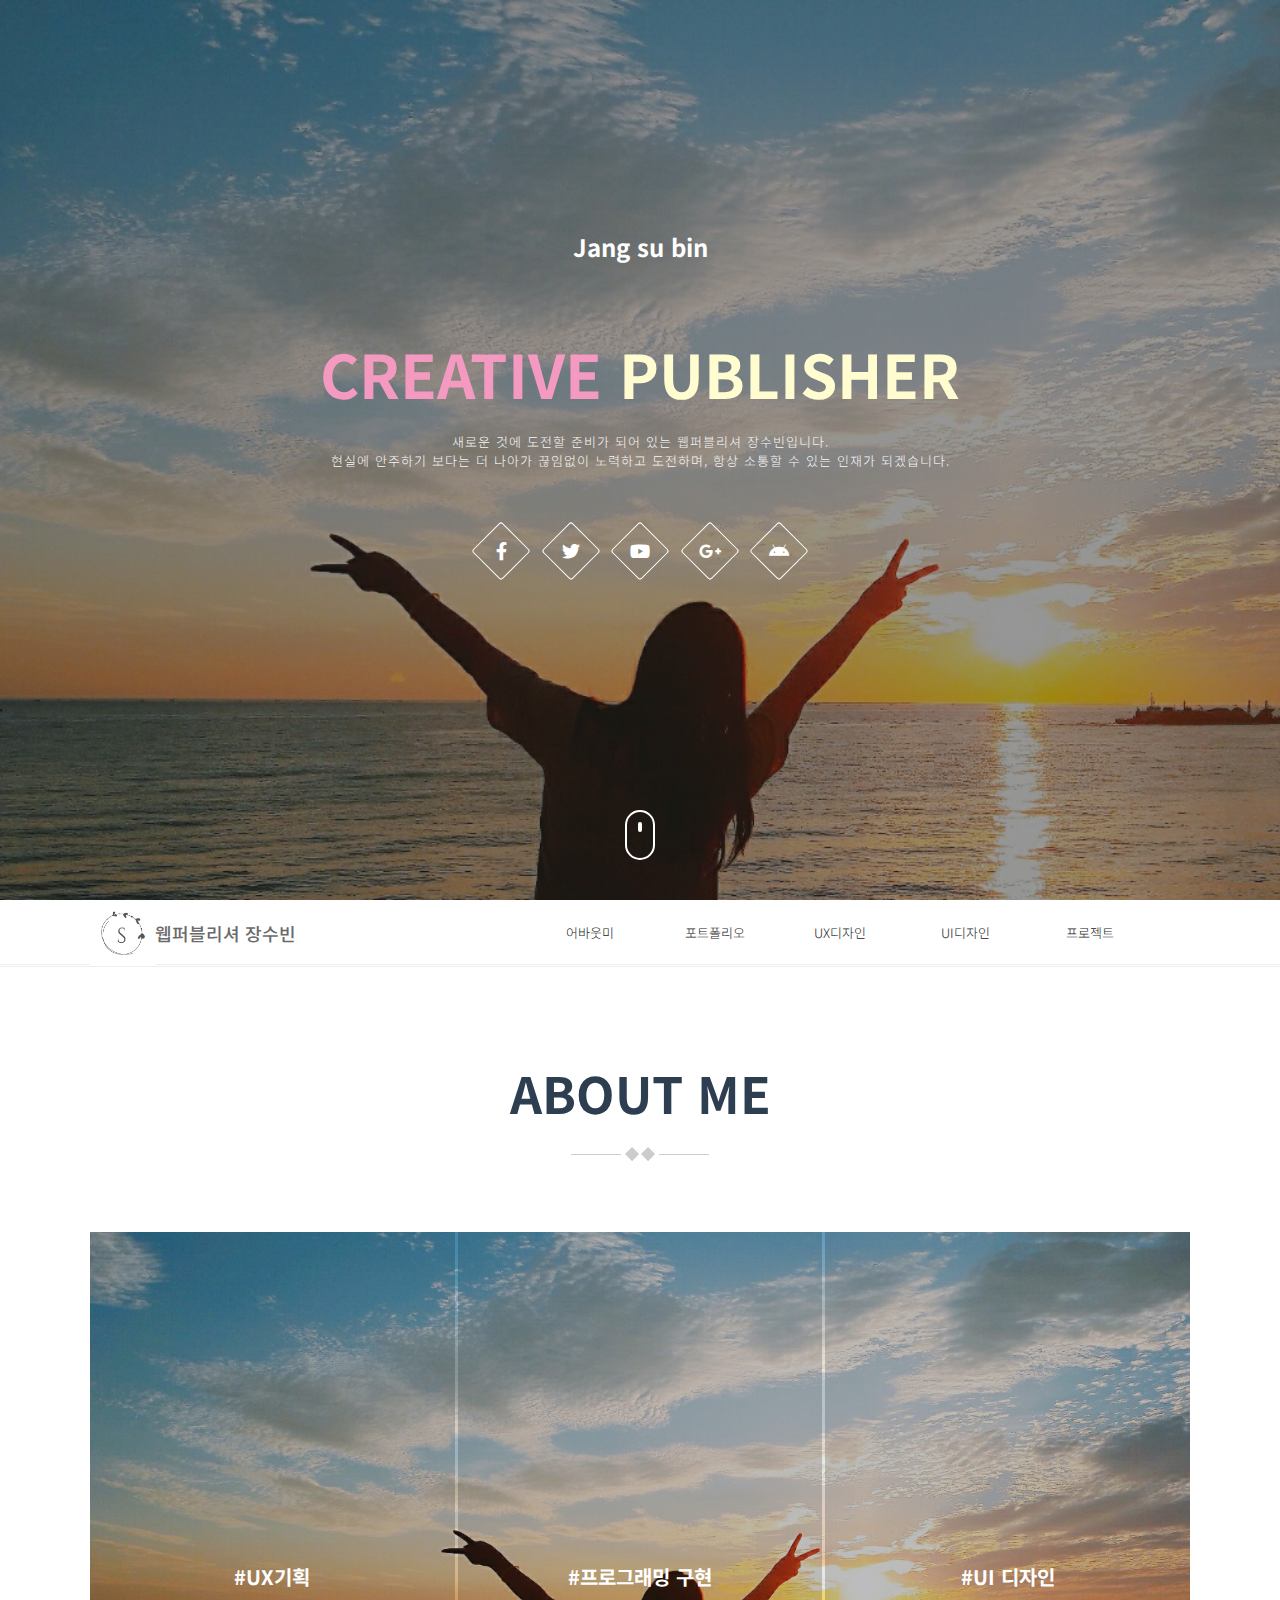
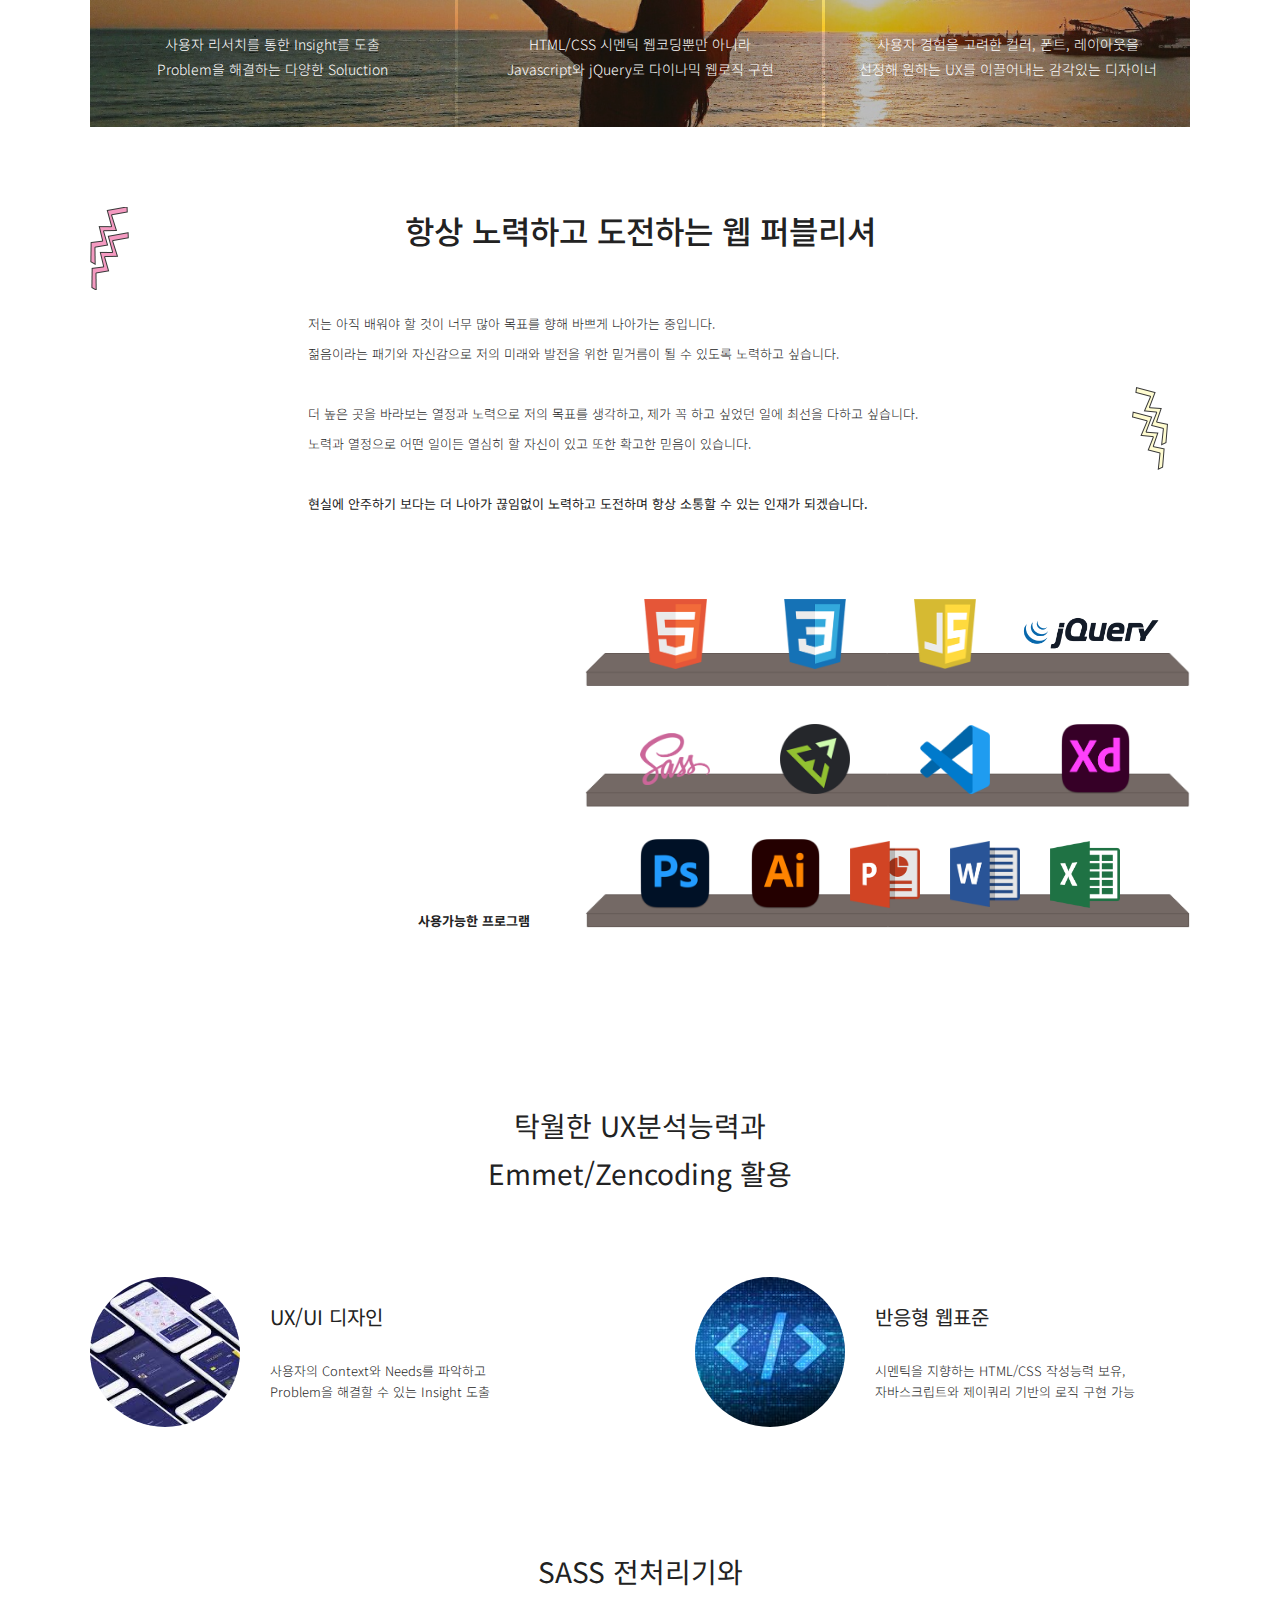
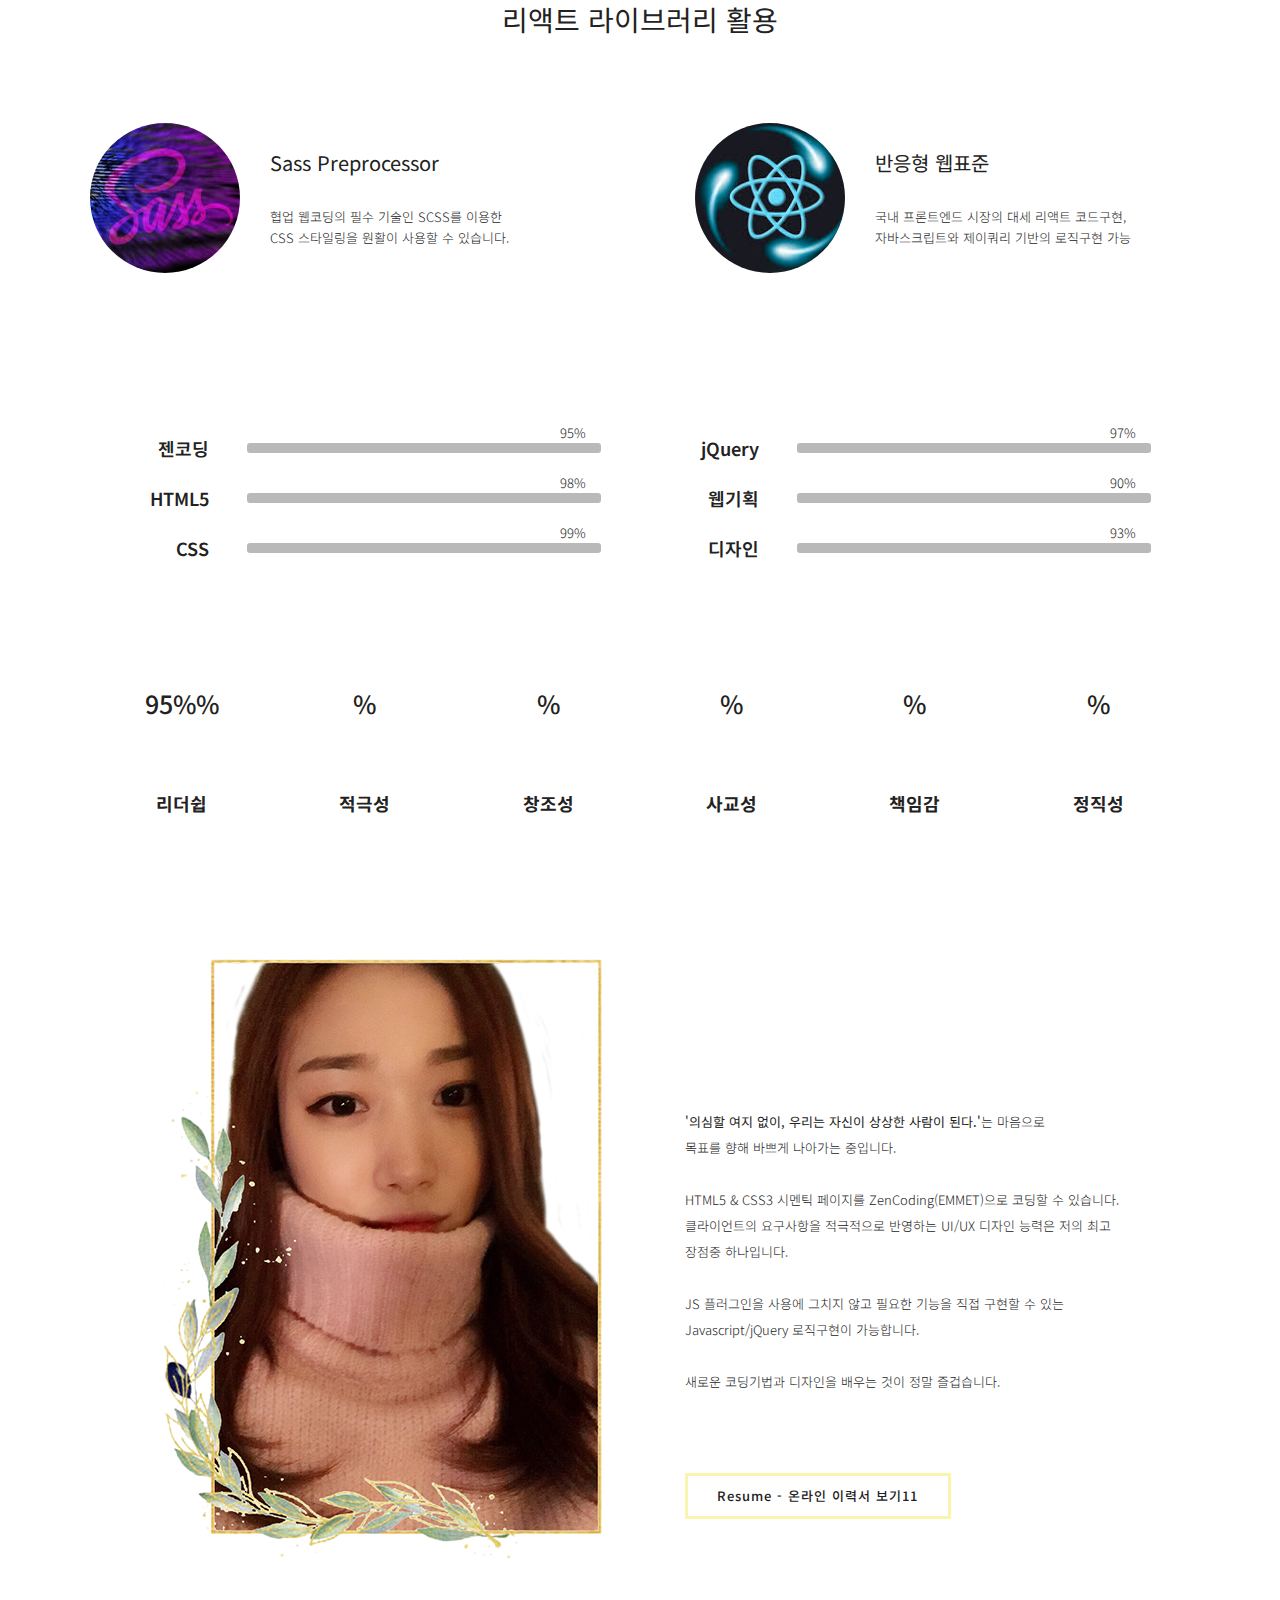
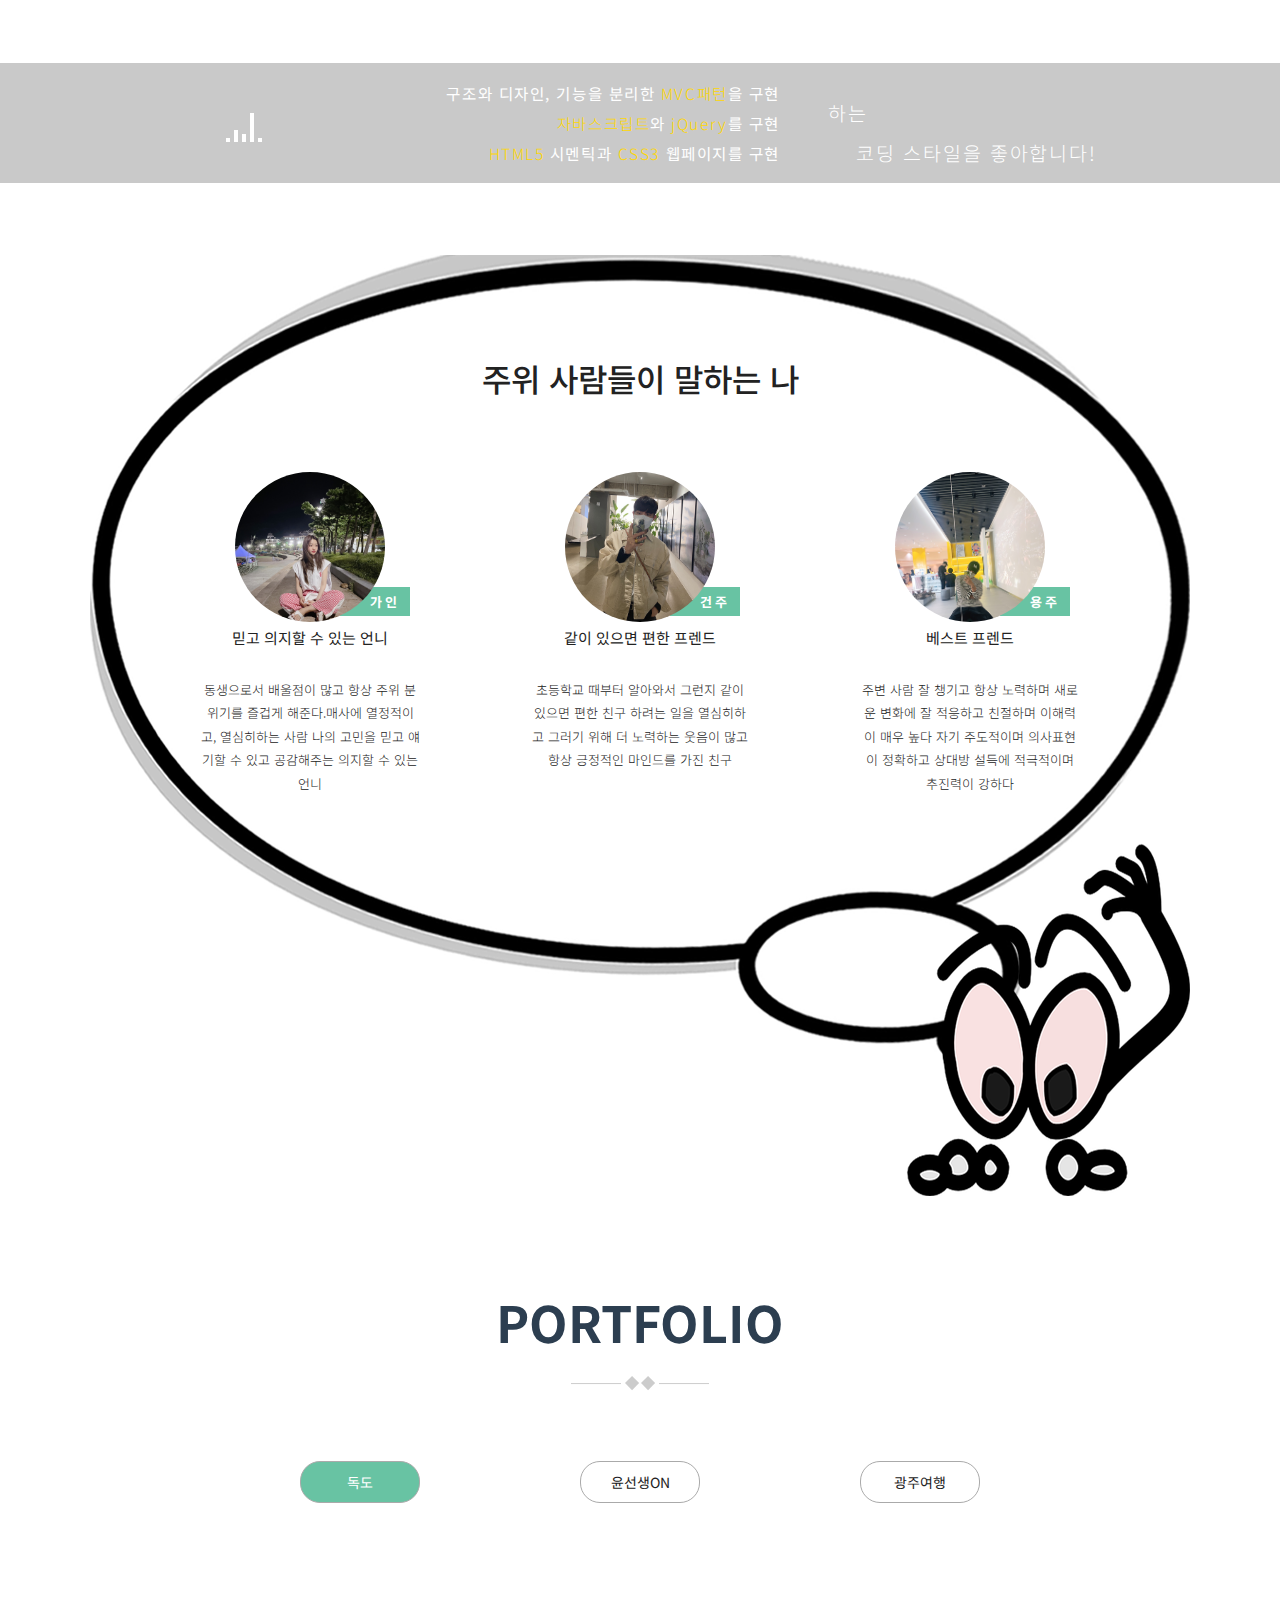
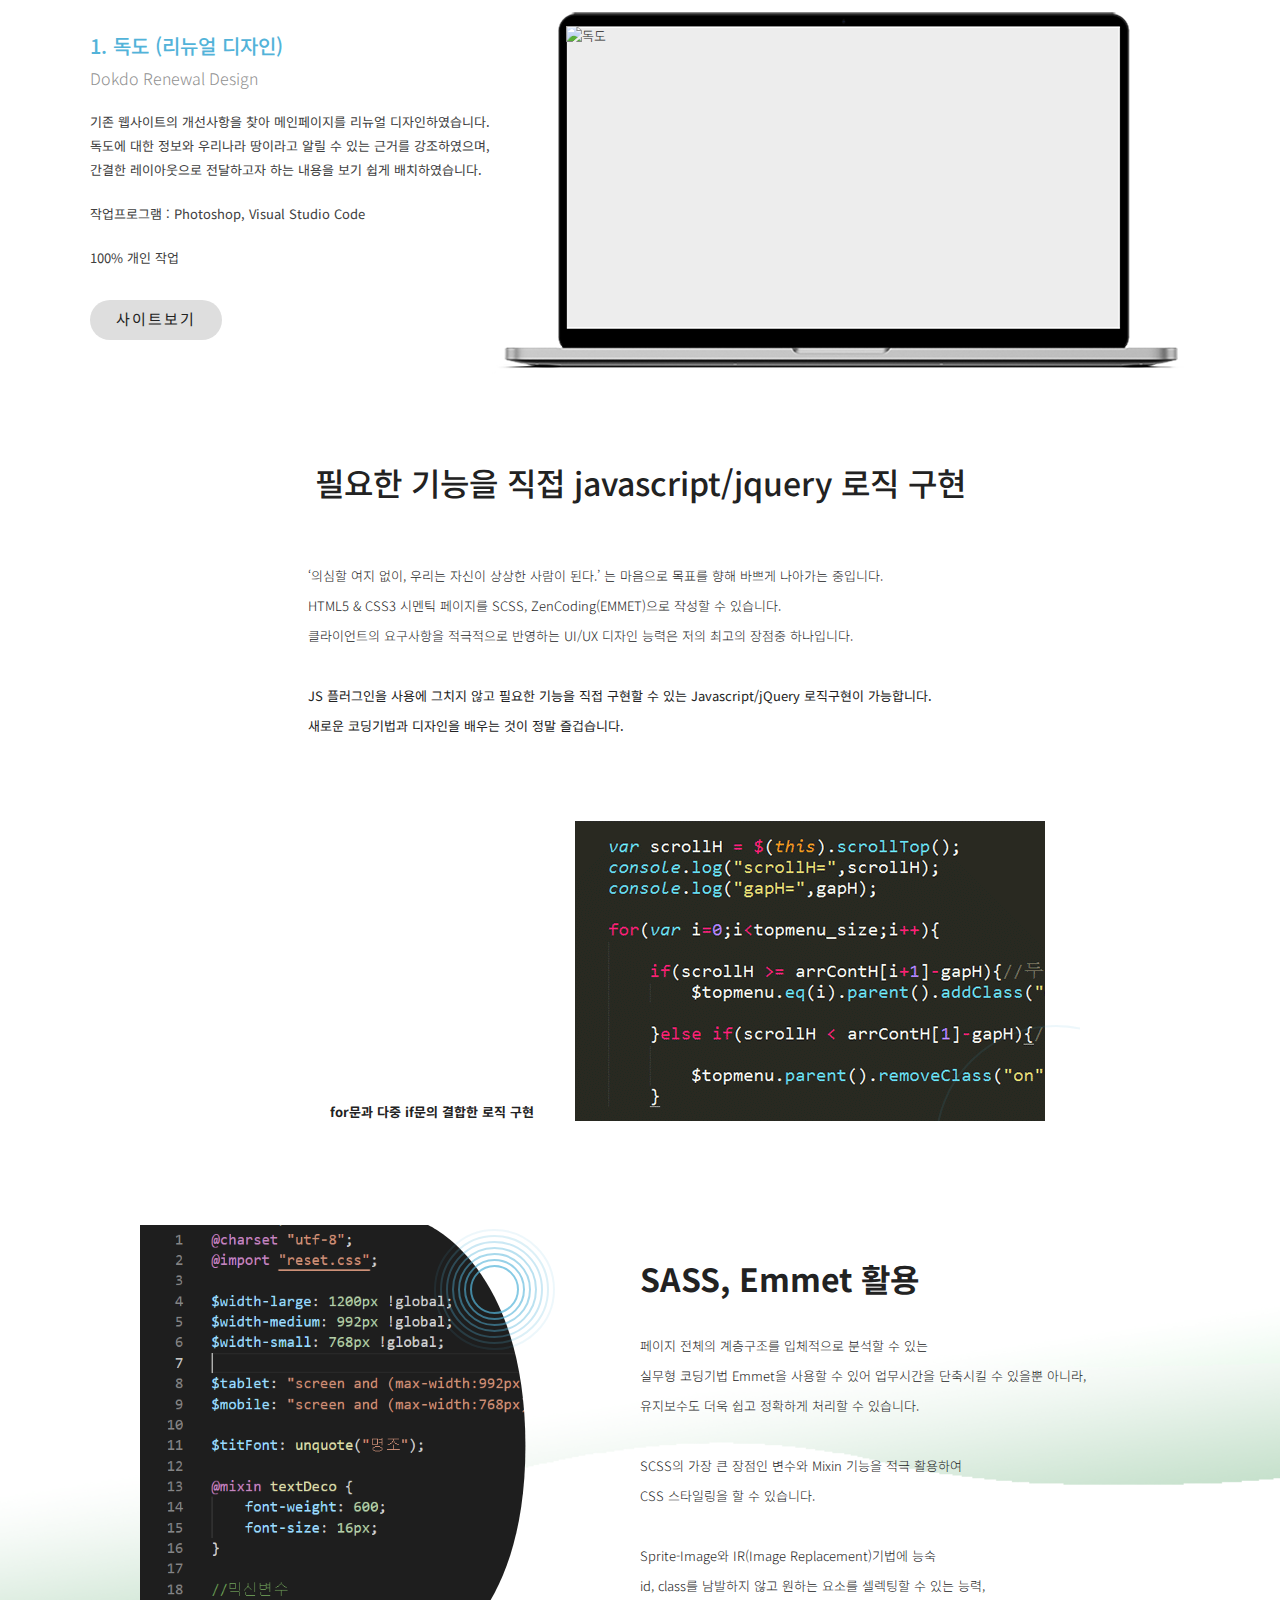
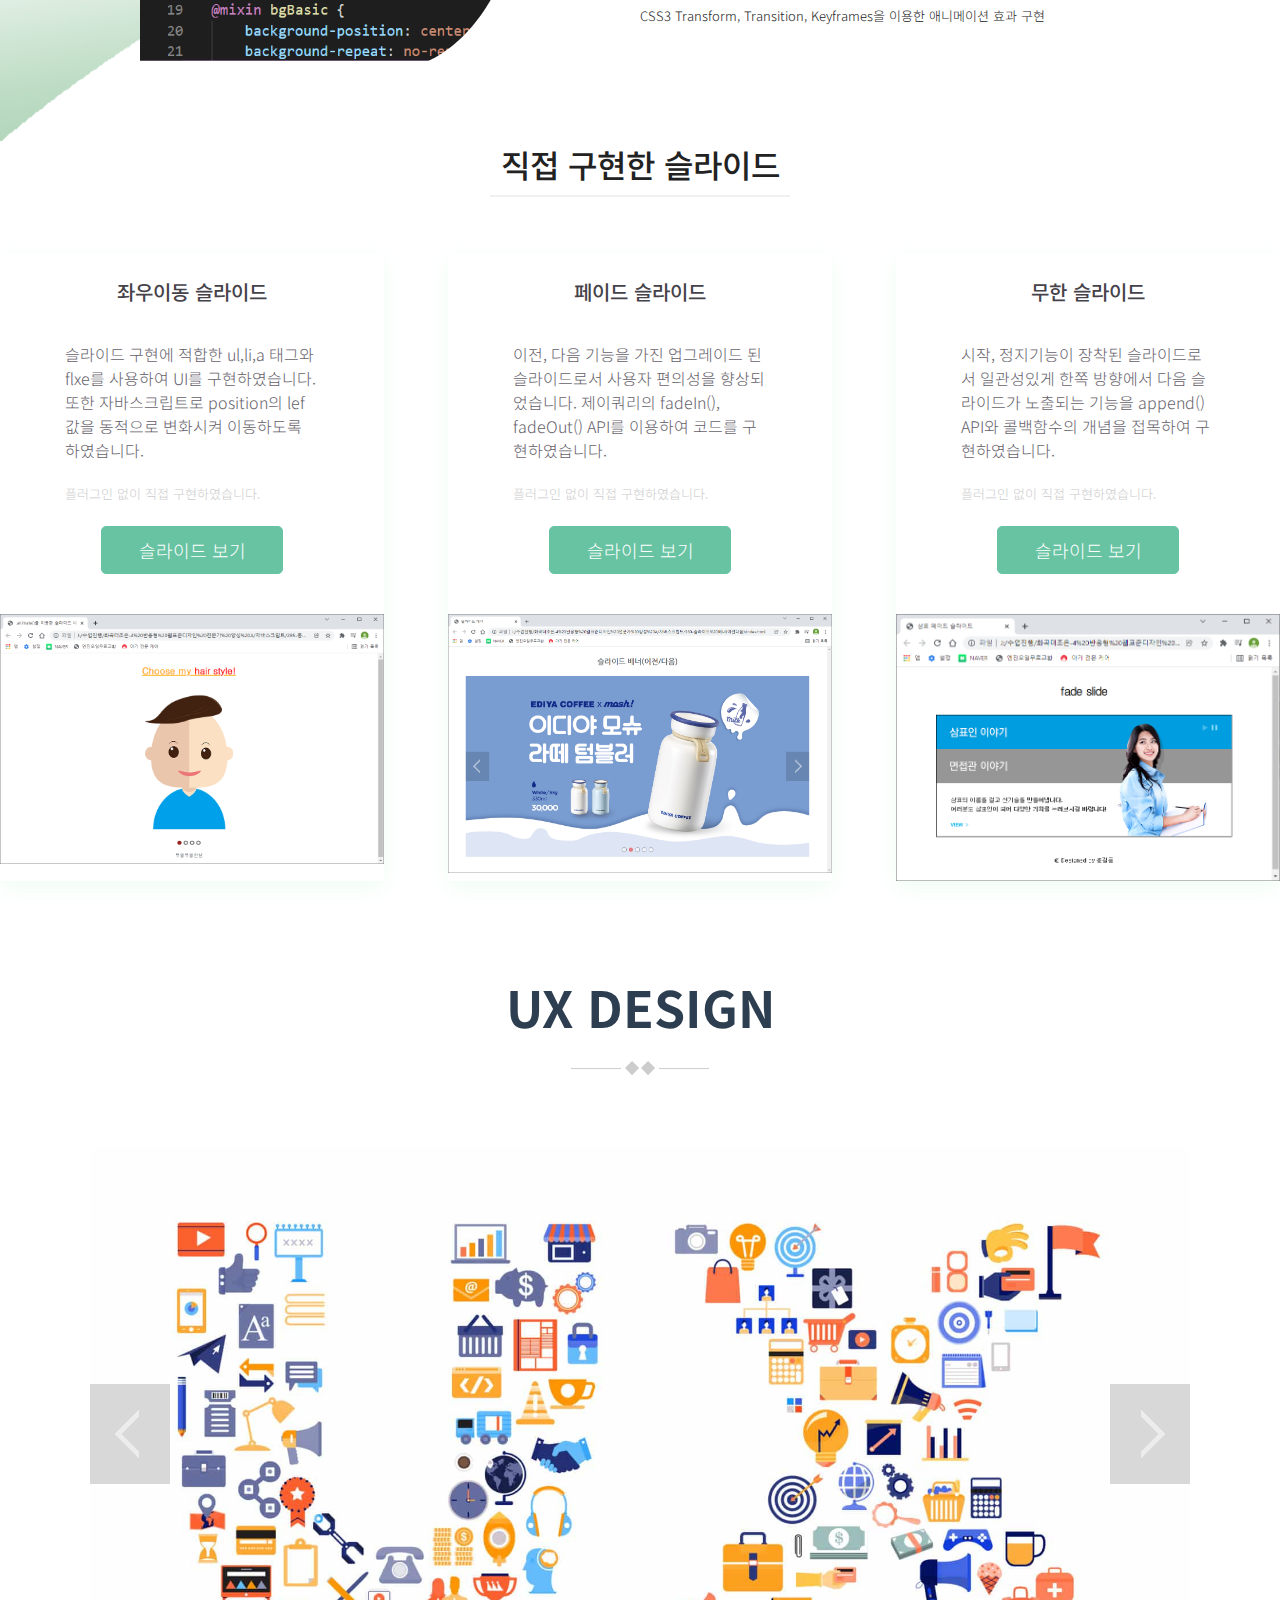
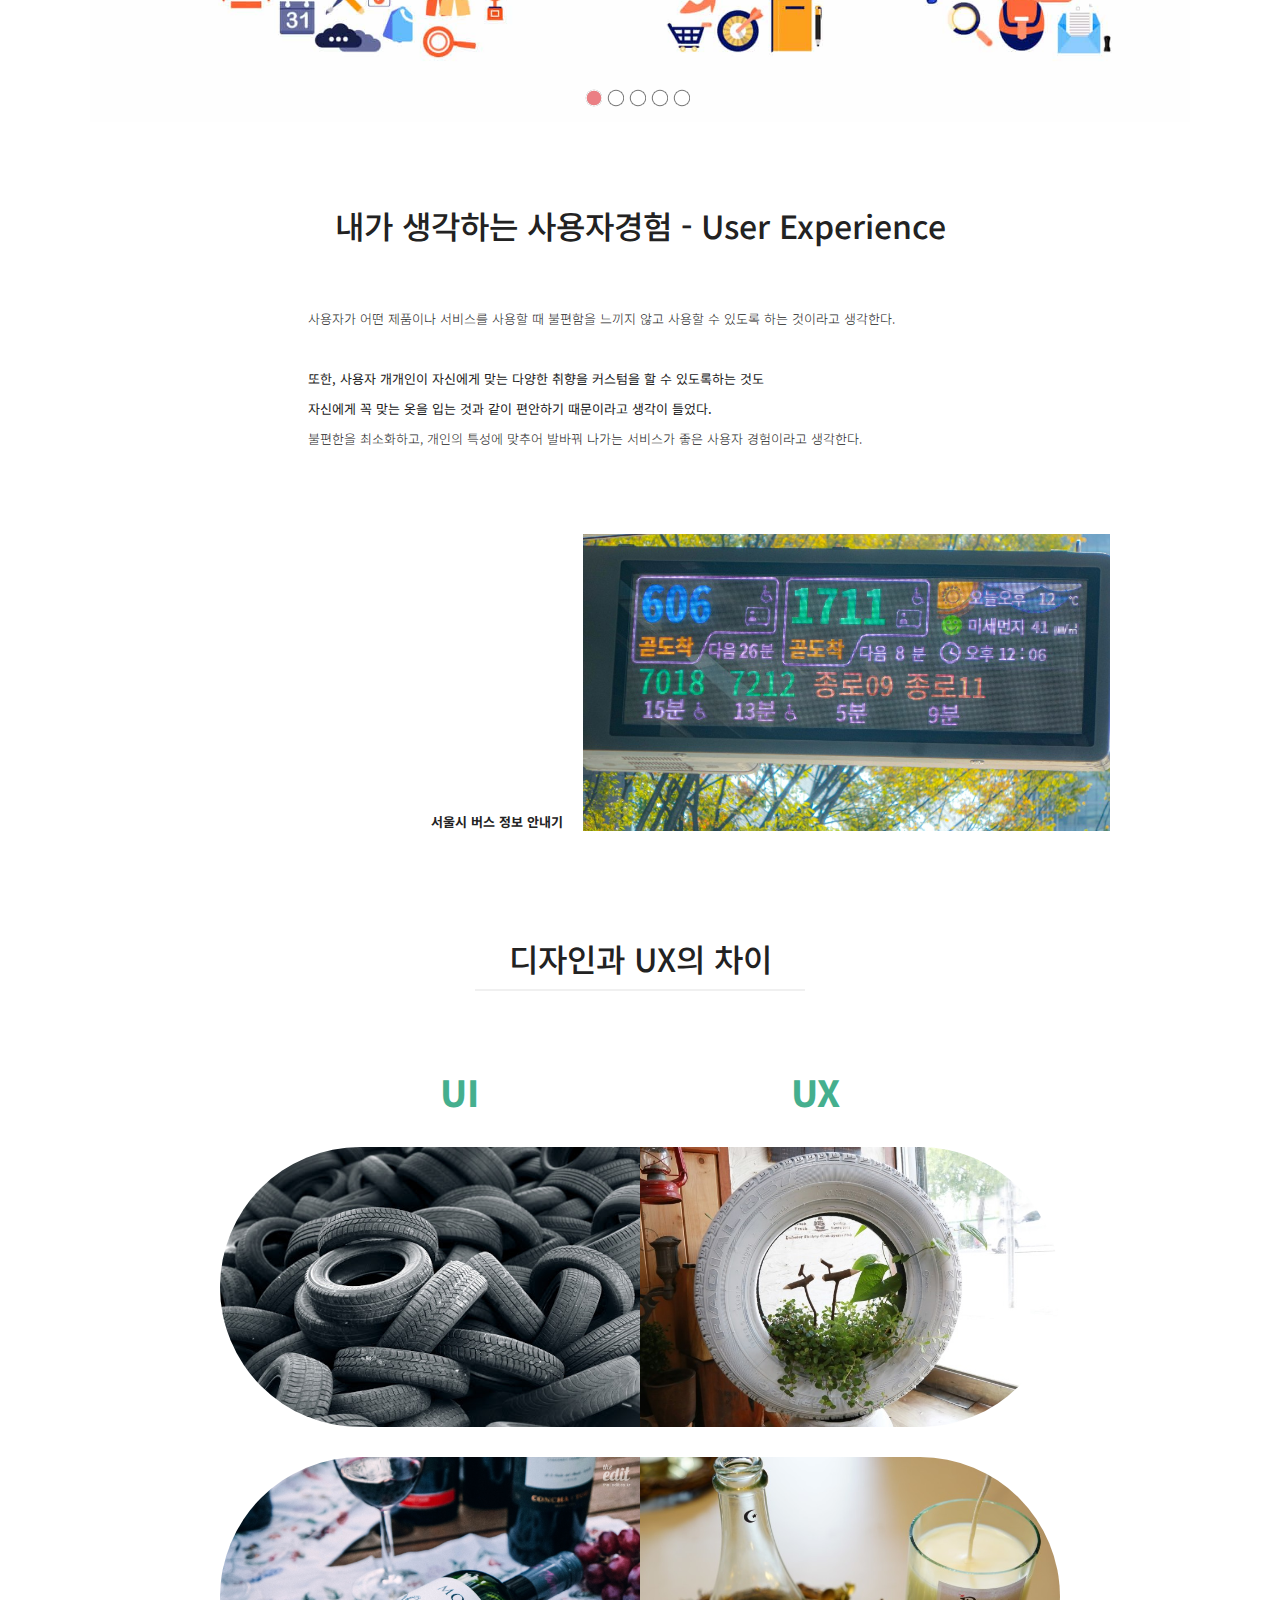
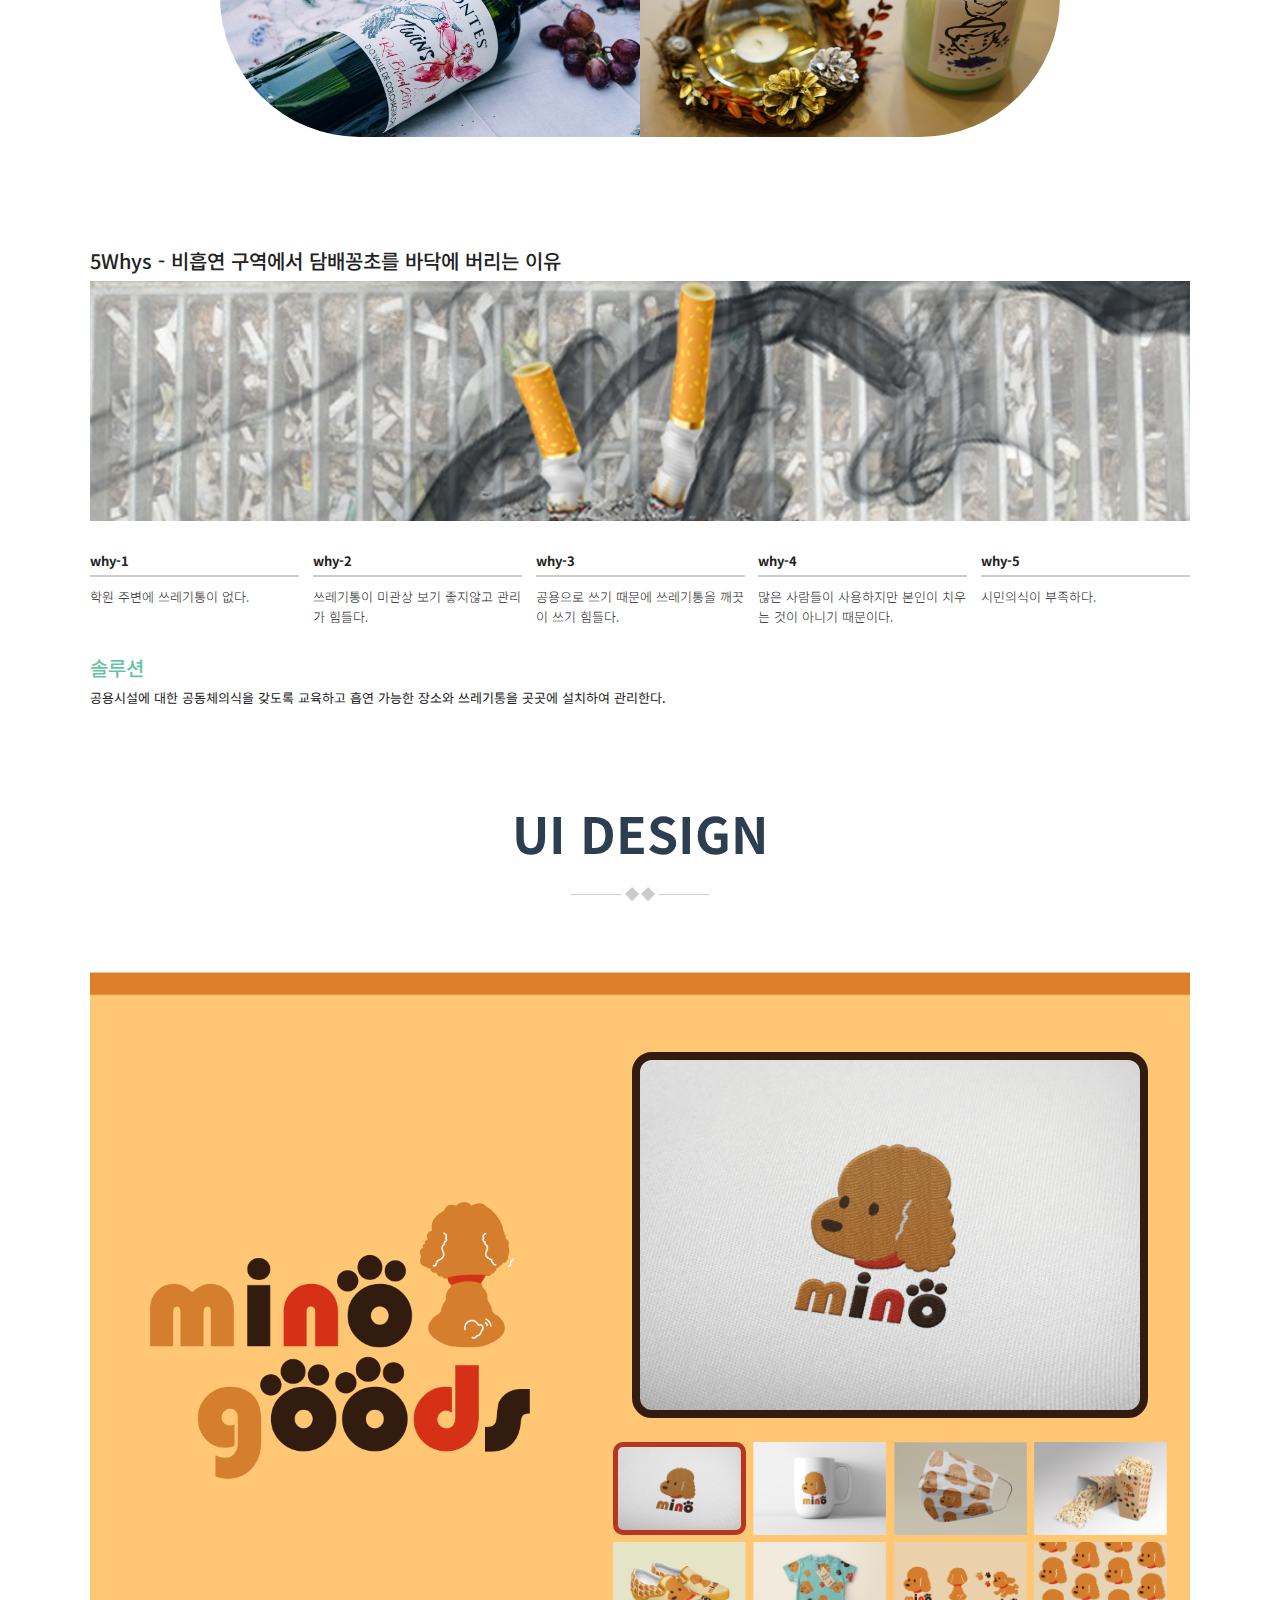
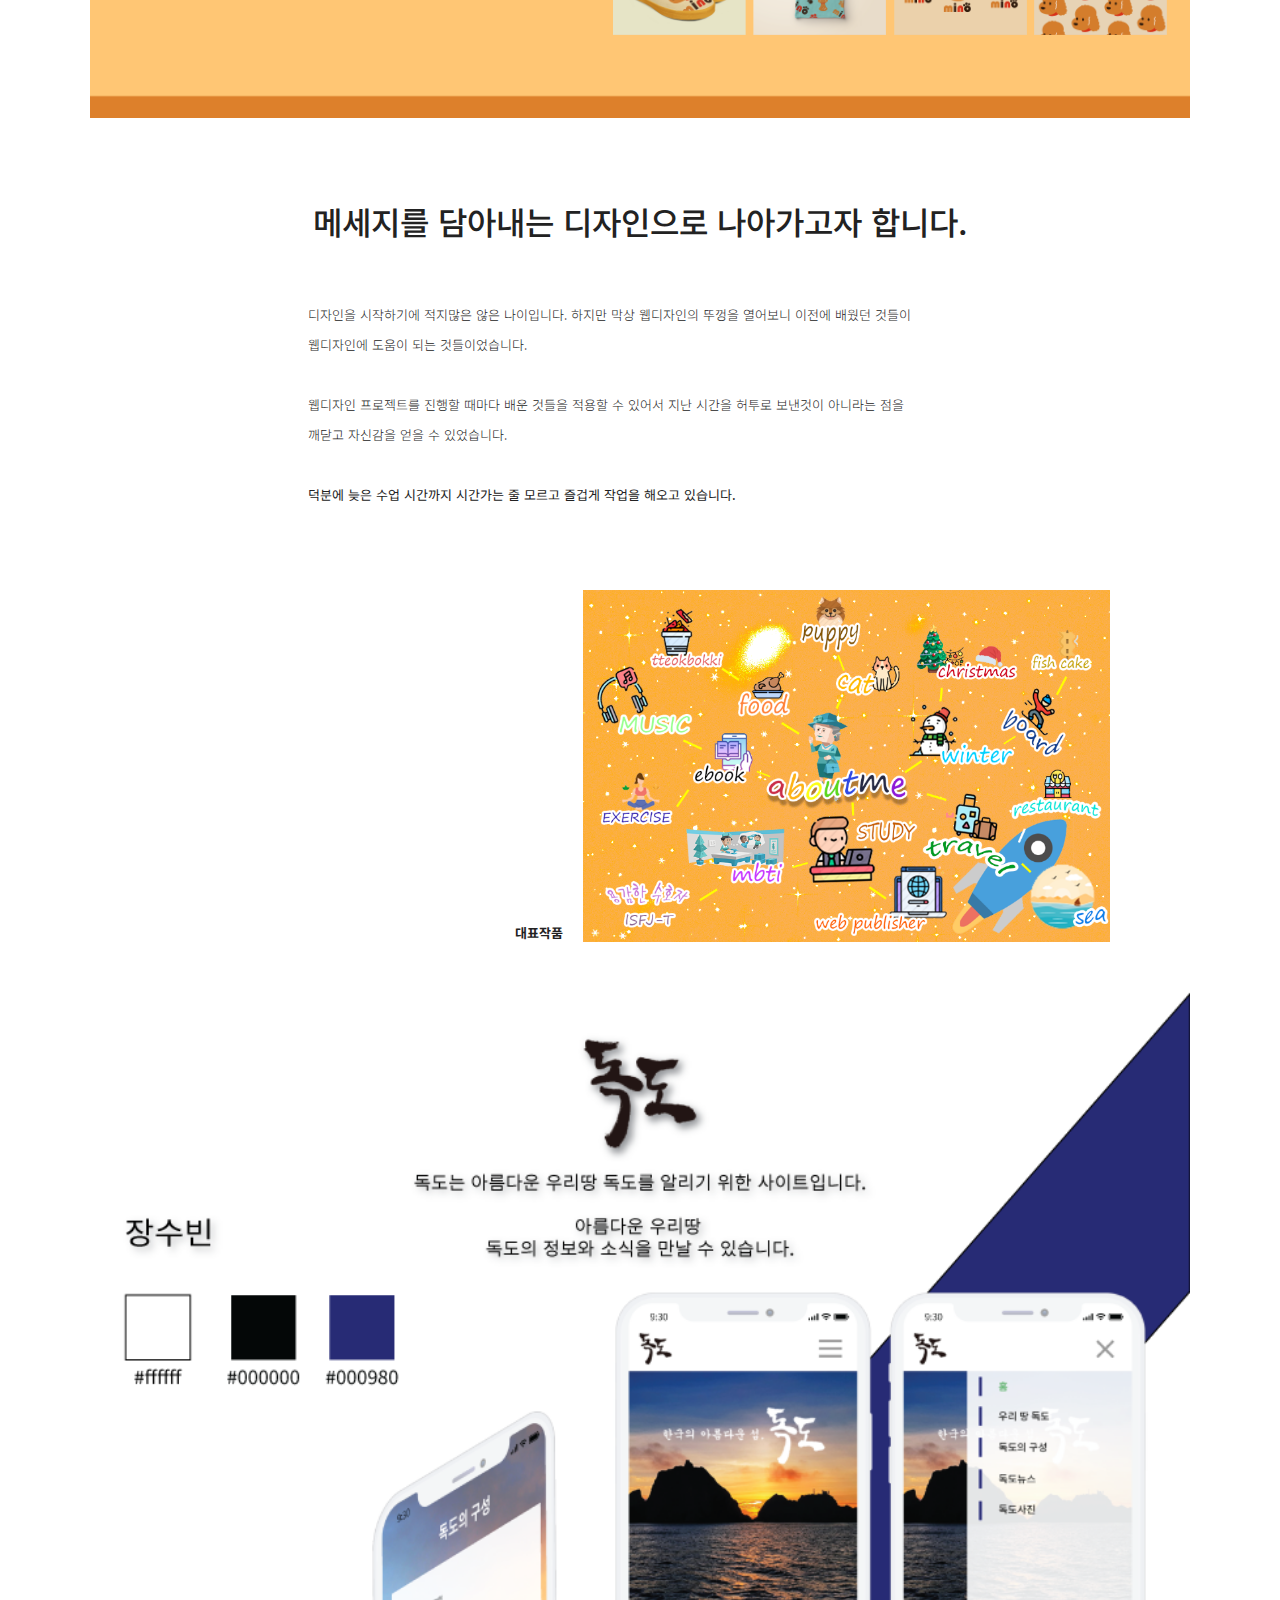
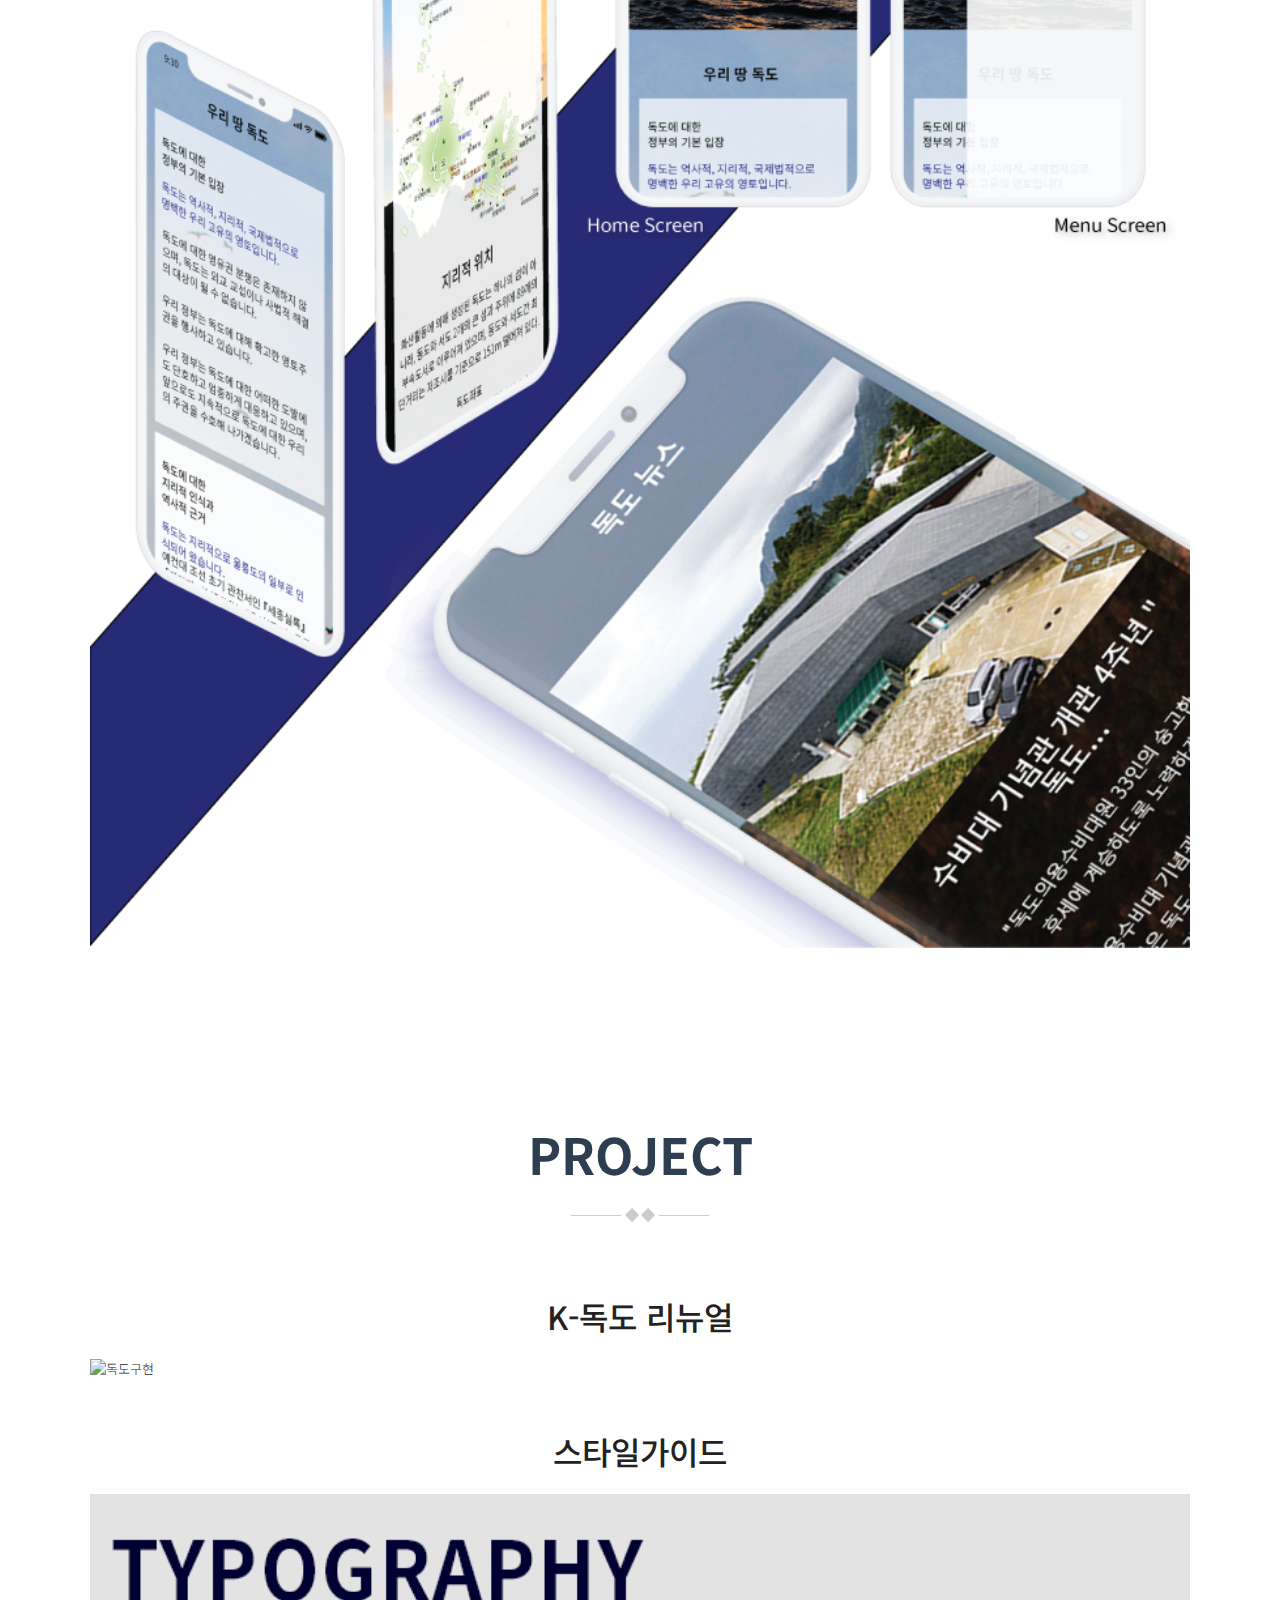
==== index.html @ 43542e3f "업로드준비" ====
<!DOCTYPE html>
<html lang="ko">

<head>
    <meta charset="UTF-8">
    <meta name="viewport" content="width=device-width, initial-scale=1.0">
    <title>장수빈 포트폴리오</title>

    <meta name="Subject" content="포트폴리오">
    <meta name="Title" content="장수빈 포트폴리오">
    <meta name="Keywords" content="퍼블리셔,웹디자이너,웹표준,웹프로그래밍,포트폴리오">
    <meta name="Description" content="새로운 경험을 통해서 또 하나의 의미를 찾아내는 웹퍼블리셔">
    <meta name="Author" content="장수빈">
    <meta name="Publisher" content="Jang su bin">
    <meta name="Classification" content="포트폴리오">

    <!--카테고리 분류-->
    <meta name="Location" content="Seoul Korea">
    <meta name="Author-Date" content="2021.11.8">
    <meta name="Copyright" content="장수빈">

    <link rel="shortcut icon" href="./images/favicon/favicon.ico" type="image/x-icon">
    <link rel="stylesheet" href="./css/reset.css">
    <link rel="stylesheet" href="https://use.fontawesome.com/releases/v5.3.1/css/all.css">
    <link rel="stylesheet" href="./css/style.css">

    <script src="./js/jquery.min.js"></script>
    <script src="./js/jquery.easing.min.js"></script>
    <script src="./js/jquery.inview.min.js"></script>
    <script src="./js/jquery.easypiechart.js"></script>
    <script src="./js/function.js"></script>
</head>

<body>
    <div id="wrap">

        <div class="loading">
            <p>로딩중</p>
        </div>

        <h1>Jang su bin</h1>

        <section id="visual">
            <div class="intro">
                <h2>Creative <span>Publisher</span></h2>
                <p>
                    새로운 것에 도전할 준비가 되어 있는 웹퍼블리셔 장수빈입니다. <br>
                    현실에 안주하기 보다는 더 나아가 끊임없이 노력하고 도전하며, 항상 소통할 수 있는 인재가 되겠습니다.
                </p>

                <div class="myico">
                    <span><i class="fab fa-facebook-f"></i></span>
                    <span><i class="fab fa-twitter"></i></span>
                    <span><i class="fab fa-youtube"></i></span>
                    <span><i class="fab fa-google-plus-g"></i></span>
                    <span><i class="fab fa-android"></i></span>
                </div>


            </div>

            <div class="mouse">
                <p class="wheel">스크롤바를 내리면 작품을 감상할 수 있습니다.</p>
            </div>
        </section>

        <hr />

        <header>
            <div class="container">
                <h2 class="logo"><a href="#">웹퍼블리셔 장수빈</a></h2>
                <nav>
                    <ul class="gnb">
                        <li><a href="#">어바웃미</a></li>
                        <li><a href="#">포트폴리오</a></li>
                        <li><a href="#">UX디자인</a></li>
                        <li><a href="#">UI디자인</a></li>
                        <li><a href="#">프로젝트</a></li>
                    </ul>
                </nav>
            </div>
        </header>

        <hr />

        <section id="aboutme">
            <h2>ABOUT ME</h2>

            <article class="visual">
                <ol>
                    <li>
                        <h3>#UX기획</h3>
                        <p>
                            사용자 리서치를 통한 Insight를 도출 <br />
                            Problem을 해결하는 다양한 Soluction
                        </p>
                    </li>

                    <li>
                        <h3>#프로그래밍 구현</h3>
                        <p>
                            HTML/CSS 시멘틱 웹코딩뿐만 아니라 <br />
                            Javascript와 jQuery로 다이나믹 웹로직 구현
                        </p>
                    </li>

                    <li>
                        <h3>#UI 디자인</h3>
                        <p>
                            사용자 경험을 고려한 컬러, 폰트, 레이아웃을 <br />
                            선정해 원하는 UX를 이끌어내는 감각있는 디자이너
                        </p>
                    </li>
                </ol>

            </article>

            <hr />

            <article class="intro">
                <h3>
                    <span>항상 노력하고 도전하는 웹 퍼블리셔</span>
                </h3>

                <p>
                    <span>
                        저는 아직 배워야 할 것이 너무 많아 목표를 향해 바쁘게 나아가는 중입니다. <br>
                        젊음이라는 패기와 자신감으로 저의 미래와 발전을 위한 밑거름이 될 수 있도록 노력하고 싶습니다. <br />
                    </span>

                    <span>
                        더 높은 곳을 바라보는 열정과 노력으로 저의 목표를 생각하고, 제가 꼭 하고 싶었던 일에 최선을 다하고 싶습니다. <br>
                        노력과 열정으로 어떤 일이든 열심히 할 자신이 있고 또한 확고한 믿음이 있습니다. <br />
                    </span>

                    <strong>현실에 안주하기 보다는 더 나아가 끊임없이 노력하고 도전하며 항상 소통할 수 있는 인재가 되겠습니다.</strong>

                </p>

                <hr />

                <div class="program">
                    <h4>사용가능한 프로그램</h4>
                    <ol>
                        <li>HTML5</li>
                        <li>CSS3</li>
                        <li>Javascript</li>
                        <li>SASS</li>
                        <li>Emmet</li>
                        <li>jQuery</li>
                        <li>포토샵</li>
                        <li>일러스트</li>
                        <li>AdobeXD</li>
                        <li>VSCode</li>
                        <li>파워포인트</li>
                        <li>MS-WORD</li>
                        <li>HWP-한글</li>
                    </ol>
                </div>

                <hr />


                <hr />

                <div class="ability ability-1">
                    <h4>탁월한 UX분석능력과 <span>Emmet/Zencoding 활용</span></h4>

                    <ol>
                        <li>
                            <h5>UX/UI 디자인 </h5>
                            <p>
                                사용자의 Context와 Needs를 파악하고 <br />
                                Problem을 해결할 수 있는 Insight 도출
                            </p>
                        </li>

                        <li>
                            <h5>반응형 웹표준</h5>
                            <p>
                                시멘틱을 지향하는 HTML/CSS 작성능력 보유, <br />
                                자바스크립트와 제이쿼리 기반의 로직 구현 가능
                            </p>
                        </li>
                    </ol>
                </div>

                <hr />

                <div class="ability ability-2">
                    <h4>SASS 전처리기와 <span>리액트 라이브러리 활용</span></h4>

                    <ol>
                        <li>
                            <h5>Sass Preprocessor</h5>
                            <p>
                                협업 웹코딩의 필수 기술인 SCSS를 이용한 <br />
                                CSS 스타일링을 원활이 사용할 수 있습니다.
                            </p>
                        </li>

                        <li>
                            <h5>반응형 웹표준</h5>
                            <p>
                                국내 프론트엔드 시장의 대세 리액트 코드구현, <br />
                                자바스크립트와 제이쿼리 기반의 로직구현 가능
                            </p>
                        </li>
                    </ol>
                </div>
            </article>

            <!-- <hr /> -->

            <article class="skill">
                <h3 class="sr-only">나의 특별한 능력</h3>
                <div class="skill-stick">
                    <div class="skill-stick-container">
                        <div class="item">
                            <h4>젠코딩</h4>

                            <!-- 사용자 정의 속성은 "data-속성명"으로 정의한다. -->

                            <div class="progress" data-bar="95">
                                <p class="bar"><span>95%</span></p>
                            </div>
                        </div>

                        <div class="item">
                            <h4>HTML5</h4>
                            <div class="progress" data-bar="98">
                                <p class="bar"><span>98%</span></p>
                            </div>
                        </div>

                        <div class="item">
                            <h4>CSS</h4>
                            <div class="progress" data-bar="99">
                                <p class="bar"><span>99%</span></p>
                            </div>
                        </div>
                    </div>
                    <!--//end of .container-->
                    <div class="skill-stick-container">
                        <div class="item">
                            <h4>jQuery</h4>
                            <div class="progress" data-bar="97">
                                <p class="bar"><span>97%</span></p>
                            </div>
                        </div>

                        <div class="item">
                            <h4>웹기획</h4>
                            <div class="progress" data-bar="90">
                                <p class="bar"><span>90%</span></p>
                            </div>
                        </div>

                        <div class="item">
                            <h4>디자인</h4>
                            <div class="progress" data-bar="93">
                                <p class="bar"><span>93%</span></p>
                            </div>
                        </div>
                    </div>
                </div>
                <!--//end of .skill-stick-->

                <div class="skill-piechart">
                    <div class="item">
                        <div class="chart" data-percent="95">
                            <span class="percent">95%</span>
                            <h4 class="tit">리더쉽</h4>
                        </div>
                    </div>

                    <div class="item">
                        <div class="chart" data-percent="92">
                            <span class="percent"></span>
                            <h4 class="tit">적극성</h4>
                        </div>
                    </div>
                    <div class="item">
                        <div class="chart" data-percent="90">
                            <span class="percent"></span>
                            <h4 class="tit">창조성</h4>
                        </div>
                    </div>
                    <div class="item">
                        <div class="chart" data-percent="93">
                            <span class="percent"></span>
                            <h4 class="tit">사교성</h4>
                        </div>
                    </div>
                    <div class="item">
                        <div class="chart" data-percent="99">
                            <span class="percent"></span>
                            <h4 class="tit">책임감</h4>
                        </div>
                    </div>
                    <div class="item">
                        <div class="chart" data-percent="100">
                            <span class="percent"></span>
                            <h4 class="tit">정직성</h4>
                        </div>
                    </div>
                </div>
            </article>

            <!-- <hr /> -->

            <article class="resume">
                <h3 class="sr-only">온라인 이력서</h3>
                <div>
                    <span class="frame">
                        <img src="./images/aboutme/aboutmeVisual02.png" alt="#">
                    </span>

                    <div class="iam">
                        <p>
                            <strong>'의심할 여지 없이, 우리는 자신이 상상한 사람이 된다.'</strong>는 마음으로
                            <span>목표를 향해 바쁘게 나아가는 중입니다.</span><br />


                            HTML5 & CSS3 시멘틱 페이지를 ZenCoding(EMMET)으로 코딩할 수 있습니다. <br />
                            클라이언트의 요구사항을 적극적으로 반영하는 UI/UX 디자인 능력은 저의 최고
                            <span>장점중 하나입니다.</span> <br />

                            JS 플러그인을 사용에 그치지 않고 필요한 기능을 직접 구현할 수 있는 <span>Javascript/jQuery 로직구현이 가능합니다.</span><br />
                            새로운 코딩기법과 디자인을 배우는 것이 정말 즐겁습니다.
                        </p>

                        <a href="#" class="resume-view">Resume - 온라인 이력서 보기11</a>

                        <div class="shadow">
                            <span class="lightbox">
                                <img src="./images/aboutme/resume.png" alt="#">
                            </span>
                            <button class="clse">닫기</button>
                        </div>

                    </div>
                </div>
            </article>

            <hr />

            <article class="workstyle">
                <div class="container">
                    <h3 class="sr-only">WORK STYLE</h3>
                    <ol>
                        <li>구조와 디자인, 기능을 분리한 <span>MVC패턴</span>을 구현</li>
                        <li><span>자바스크립트</span>와 <span>jQuery</span>를 구현</li>
                        <li><span>HTML5</span> 시멘틱과 <span>CSS3</span> 웹페이지를 구현</li>
                    </ol>
                </div>
            </article>

            <hr />

            <article class="talk">
                <h3>주위 사람들이 말하는 나</h3>
                <ul>
                    <li>
                        <h4>가인</h4>
                        <strong>믿고 의지할 수 있는 언니</strong>
                        <p>
                            동생으로서 배울점이 많고 항상 주위 분위기를 즐겁게 해준다.매사에 열정적이고, 열심히하는 사람
                            나의 고민을 믿고 얘기할 수 있고 공감해주는 의지할 수 있는 언니
                        </p>
                    </li>
                    <li>
                        <h4>건주</h4>
                        <strong>같이 있으면 편한 프렌드</strong>
                        <p>
                            초등학교 때부터 알아와서 그런지 같이 있으면 편한 친구
                            하려는 일을 열심히하고 그러기 위해 더 노력하는 웃음이 많고 항상 긍정적인 마인드를 가진 친구
                        </p>
                    </li>
                    <li>
                        <h4>용주</h4>
                        <strong>베스트 프렌드</strong>
                        <p>
                            주변 사람 잘 챙기고 항상 노력하며 새로운 변화에 잘 적응하고 친절하며 이해력이 매우 높다
                            자기 주도적이며 의사표현이 정확하고 상대방 설득에 적극적이며 추진력이 강하다
                        </p>
                    </li>
                </ul>
            </article>

        </section>

        <hr />

        <section id="portfolio">
            <h2>PORTFOLIO</h2>

            <article class="slides">
                <ul class="slides-pagination">
                    <li class="on"><a href="#">독도</a></li>
                    <li><a href="#">윤선생ON</a></li>
                    <!-- <li><a href="#">남양아이</a></li> -->
                    <li><a href="#">광주여행</a></li>
                </ul>
                <div class="slides-container">
                    <figure>
                        <figcaption>
                            <h3>1. 독도 (리뉴얼 디자인)</h3>
                            <p class="tip">Dokdo Renewal Design</p>
                            <p class="desc">
                                기존 웹사이트의 개선사항을 찾아 메인페이지를 리뉴얼 디자인하였습니다. <br />
                                독도에 대한 정보와 우리나라 땅이라고 알릴 수 있는 근거를 강조하였으며, <br />
                                간결한 레이아웃으로 전달하고자 하는 내용을 보기 쉽게 배치하였습니다. <br />
                            </p>
                            <p class="tools">작업프로그램 : Photoshop, Visual Studio Code</p>
                            <p class="etc">100% 개인 작업</p>
                            <p class="btn">
                                <!--<a href="#" class="proc">작업과정</a>-->
                                <a href="./dokdo/dokdo.html" class="gosite" target="_blank">사이트보기</a>
                            </p>
                        </figcaption>

                        <div class="frame">
                            <img src="./images/portfolio/pofol-01.png" alt="독도">
                        </div>
                    </figure>
                    <figure>
                        <figcaption>
                            <h3>윤선생ON 사이트 디자인</h3>
                            <p class="tip">YOONS ON Site Design</p>
                            <p class="desc">
                                기존 웹사이트의 상품 소개 페이지를 디자인하였습니다.
                            </p>
                            <p class="tools">작업프로그램 : Photoshop, Visual Studio Code</p>
                            <p class="etc">100% 개인 작업</p>
                            <p class="btn">
                                <!--<a href="#" class="proc">작업과정</a>-->
                                <a href="./yoonson/yoonson.html" class="gosite" target="_blank">사이트보기</a>
                            </p>
                        </figcaption>
                        <div class="frame">
                            <img src="./images/portfolio/pofol-03.png" alt="단양 여행">
                        </div>
                    </figure>
                    <!-- <figure>
                        <figcaption>
                            <h3>남양아이 사이트 디자인</h3>
                            <p class="tip">NAMYANG I Main Page</p>
                            <p class="desc">
                                기존 웹사이트의 메인페이지를 디자인하였습니다.
                            </p>
                            <p class="tools">작업프로그램 : Photoshop, Visual Studio Code</p>
                            <p class="etc">100% 개인 작업</p>
                            <p class="btn">
                                <a href="#" class="proc">작업과정</a>
                                <a href="./namyangi/namyangi.html" class="gosite" target="_blank">사이트보기</a>
                            </p>
                        </figcaption>
                        <div class="frame">
                            <img src="./images/portfolio/pofol-02.png" alt="남양아이">
                        </div>
                    </figure> -->
                    <figure>
                        <figcaption>
                            <h3>광주 여행 사이트 디자인</h3>
                            <p class="tip">GWANGJU TRAVEL Site Design</p>
                            <p class="desc">
                                5가지 카테고리로 나누어 광주의 대표적인 문화를 소개하는 원페이지<br />
                                형식의 사이트를 제작하였습니다.
                            </p>
                            <p class="tools">작업프로그램 : Photoshop, Illustrator, Visual Studio Code</p>
                            <p class="etc">100% 개인 작업</p>
                            <p class="btn">
                                <!--<a href="#" class="proc">작업과정</a>-->
                                <a href="./gwangju/gwangju.html" class="gosite" target="_blank">사이트보기</a>
                            </p>
                        </figcaption>
                        <div class="frame">
                            <img src="./images/portfolio/pofol-04.png" alt="단양 여행">
                        </div>
                    </figure>
                </div>
            </article>

            <article class="intro">
                <div class="container">
                    <h3>
                        <span>필요한 기능을 직접 javascript/jquery 로직 구현</span>
                    </h3>

                    <p>
                        <span>
                            ‘의심할 여지 없이, 우리는 자신이 상상한 사람이 된다.’ 는 마음으로 목표를 향해 바쁘게 나아가는 중입니다. <br />
                            HTML5 & CSS3 시멘틱 페이지를 SCSS, ZenCoding(EMMET)으로 작성할 수 있습니다.<br />
                            클라이언트의 요구사항을 적극적으로 반영하는 UI/UX 디자인 능력은 저의 최고의 장점중 하나입니다. <br />
                        </span>

                        <strong>
                            JS 플러그인을 사용에 그치지 않고 필요한 기능을 직접 구현할 수 있는 Javascript/jQuery 로직구현이 가능합니다. <br />
                            새로운 코딩기법과 디자인을 배우는 것이 정말 즐겁습니다.
                        </strong>
                    </p>

                    <hr />


                    <div class="coding">
                        <h4>
                            <span>for문과 다중 if문의 결합한 로직 구현</span>
                            <span class="circle">
                                <span class="ring ring_1"></span>
                                <span class="ring ring_2"></span>
                                <span class="ring ring_3"></span>
                                <span class="ring ring_4"></span>
                                <span class="ring ring_5"></span>
                                <span class="ring ring_6"></span>
                                <span class="ring ring_7"></span>
                            </span>
                        </h4>
                        <div>
                            <h4>SASS, Emmet 활용</h4>
                            <p>
                                <span>
                                    페이지 전체의 계층구조를 입체적으로 분석할 수 있는 <br />
                                    실무형 코딩기법 Emmet을 사용할 수 있어 업무시간을 단축시킬 수 있을뿐 아니라, <br />
                                    유지보수도 더욱 쉽고 정확하게 처리할 수 있습니다.
                                </span>

                                <span>
                                    SCSS의 가장 큰 장점인 변수와 Mixin 기능을 적극 활용하여 <br />
                                    CSS 스타일링을 할 수 있습니다.
                                </span>

                                Sprite-Image와 IR(Image Replacement)기법에 능숙 <br />
                                id, class를 남발하지 않고 원하는 요소를 셀렉팅할 수 있는 능력, <br />
                                CSS3 Transform, Transition, Keyframes을 이용한 애니메이션 효과 구현
                            </p>
                            <span class="circle">
                                <span class="ring ring_1"></span>
                                <span class="ring ring_2"></span>
                                <span class="ring ring_3"></span>
                                <span class="ring ring_4"></span>
                                <span class="ring ring_5"></span>
                                <span class="ring ring_6"></span>
                                <span class="ring ring_7"></span>
                            </span>
                        </div>
                    </div>
                </div>

            </article>

            <article class="works">
                <h3>직접 구현한 슬라이드</h3>

                <ul class="slide-list">
                    <li>
                        <h4>좌우이동 슬라이드</h4>
                        <p>
                            슬라이드 구현에 적합한 ul,li,a 태그와 flxe를 사용하여 UI를 구현하였습니다. <br />
                            또한 자바스크립트로 position의 lef값을 동적으로 변화시켜 이동하도록 하였습니다.

                            <span class="tip">플러그인 없이 직접 구현하였습니다.</span>
                        </p>
                        <a href="./hair_slide/hair_slide.html" target="_blank" class="btnShow">슬라이드 보기</a>
                        <p class="frame">
                            <a href="./hair_slide/hair_slide.html" target="_blank">
                                <img src="./images/portfolio/slide-01-thmb.png" alt="#">
                            </a>
                        </p>

                    </li>
                    <li>
                        <h4>페이드 슬라이드</h4>
                        <p>
                            이전, 다음 기능을 가진 업그레이드 된 슬라이드로서 사용자 편의성을 향상되었습니다. 제이쿼리의 fadeIn(), fadeOut() API를 이용하여 코드를
                            구현하였습니다.

                            <span class="tip">플러그인 없이 직접 구현하였습니다.</span>
                        </p>
                        <a href="./fade_slide/fade_slide.html" target="_blank" class="btnShow">슬라이드 보기</a>
                        <p class="frame">
                            <a href="./fade_slide/fade_slide.html" target="_blank">
                                <img src="./images/portfolio/slide-02-thmb.png" alt="#">
                            </a>
                        </p>

                        </p>

                    </li>
                    <li>
                        <h4>무한 슬라이드</h4>
                        <p>
                            시작, 정지기능이 장착된 슬라이드로서 일관성있게 한쪽 방향에서 다음 슬라이드가 노출되는 기능을 append() API와 콜백함수의 개념을 접목하여 구현하였습니다.

                            <span class="tip">플러그인 없이 직접 구현하였습니다.</span>
                        </p>
                        <a href="./append_slide/append_slide.html" target="_blank" class="btnShow">슬라이드 보기</a>
                        <p class="frame">
                            <a href="./append_slide/append_slide.html" target="_blank">
                                <img src="./images/portfolio/slide-03-thmb.png" alt="#">
                            </a>
                        </p>

                    </li>
                </ul>

            </article>
        </section>

        <hr />

        <section id="uxdesign">
            <h2>UX DESIGN</h2>

            <article class="slides">
                <h3 class="sr-only">작품리스트</h3>
                <ul class="slides-container">
                    <li class="banner_1">UX & UI</a></li>
                    <li class="banner_2">UX Process</li>
                    <li class="banner_3">UX Design</li>
                    <li class="banner_4">Prototype</li>
                    <li class="banner_5">Prototyping</li>
                </ul>

                <ol class="slides-pagination">
                    <li class="on"><a href="#">1</a></li>
                    <li><a href="#">2</a></li>
                    <li><a href="#">3</a></li>
                    <li><a href="#">4</a></li>
                    <li><a href="#">5</a></li>
                </ol>

                <a href="#" class="prev">이전</a>
                <a href="#" class="next">다음</a>

            </article>

            <article class="intro">
                <h3>
                    <span>내가 생각하는 사용자경험 - User Experience</span>
                </h3>

                <p>
                    <span>
                        사용자가 어떤 제품이나 서비스를 사용할 때 불편함을 느끼지 않고 사용할 수 있도록 하는 것이라고 생각한다.
                    </span>

                    <strong>
                        또한, 사용자 개개인이 자신에게 맞는 다양한 취향을 커스텀을 할 수 있도록하는 것도 <br>
                        자신에게 꼭 맞는 옷을 입는 것과 같이 편안하기 때문이라고 생각이 들었다. <br>
                    </strong>
                    불편한을 최소화하고, 개인의 특성에 맞추어 발바꿔 나가는 서비스가 좋은 사용자 경험이라고 생각한다.
                </p>

                <hr />

                <div class="bus-alarm">
                    <h4>서울시 버스 정보 안내기</h4>
                    <p class="frame"><img src="./images/uxdesign/bus-alarm.jpg" alt="#"></p>
                </div>

            </article>

            <hr />

            <article class="uxui">
                <h3>디자인과 UX의 차이</h3>

                <div class="uxui-case">
                    <dl>
                        <dt>1. 폐타이어</dt>
                        <dd>
                            폐타이어를 활용하여 <br />
                            화분으로 업사이클링(Upcycling)한 사례
                        </dd>
                    </dl>
                    <span class="ui-frame">
                        <img src="./images/uxdesign/uiux-1.jpg" alt="와인 코르크 마개">
                    </span>
                    <span class="ux-frame">
                        <img src="./images/uxdesign/uiux-2.jpg" alt="다육식물 화분으로 업사이클링(Upcycling)한 사례">
                    </span>
                </div>
                <div class="uxui-case">
                    <dl>
                        <dt>2. 캔들 홀더 & 소이 캔들</dt>
                        <dd>
                            와인병을 캔들 홀더 & 소이 캔들로 <br />
                            업사이클링(Upcycling)한 사례
                        </dd>
                    </dl>
                    <span class=" ui-frame">
                        <img src="./images/uxdesign/uiux-3.jpg" alt="물티슈 보호 캡">
                    </span>
                    <span class="ux-frame">
                        <img src="./images/uxdesign/uiux-4.jpeg" alt="오염, 수분증발을 방지하는 물티슈 보호 캡을 콘센트 보호 덮개로 활용한 사례">
                    </span>
                </div>
            </article>

            <hr />

            <article class="fivewhys">
                <h3>5Whys - 비흡연 구역에서 담배꽁초를 바닥에 버리는 이유</h3>
                <div class="analysis">
                    <div>
                        <h4>why-1</h4>
                        <p>학원 주변에 쓰레기통이 없다.</p>
                    </div>
                    <div>
                        <h4>why-2</h4>
                        <p>쓰레기통이 미관상 보기 좋지않고 관리가 힘들다.</p>
                    </div>
                    <div>
                        <h4>why-3</h4>
                        <p>공용으로 쓰기 때문에 쓰레기통을 깨끗이 쓰기 힘들다.</p>
                    </div>
                    <div>
                        <h4>why-4</h4>
                        <p>많은 사람들이 사용하지만 본인이 치우는 것이 아니기 때문이다.</p>
                    </div>
                    <div>
                        <h4>why-5</h4>
                        <p>시민의식이 부족하다.</p>
                    </div>
                </div>
                <h3>솔루션</h3>
                <p><strong>공용시설에 대한 공동체의식을 갖도록 교육하고 흡연 가능한 장소와 쓰레기통을 곳곳에 설치하여 관리한다.</strong></p>
            </article>
        </section>
        <section id="uidesign">
            <h2>UI DESIGN</h2>

            <article class="gallery">
                <div class="gallery-container">

                    <ul class="gallery-thmbs">
                        <li class="on"><a href="./images/uidesign/gallery/mino-01.png"
                                title="미노를 캐릭터화한 귀여운 로고">미노캐릭터로고</a></li>
                        <li><a href="./images/uidesign/gallery/mino-02.png" title="차 한잔하기 딱좋은 미노머그컵">미노머그컵</a></li>
                        <li><a href="./images/uidesign/gallery/mino-03.png" title="이시국엔 마스크 필수!">미노마스크</a></li>
                        <li><a href="./images/uidesign/gallery/mino-04.png" title="귀여운 미노가 프린트된 팝콘 패키징">미노팝콘</a></li>
                        <li><a href="./images/uidesign/gallery/mino-05.png" title="미노가 그려진 아동화">미노슈즈</a></li>
                        <li><a href="./images/uidesign/gallery/mino-06.png" title="미노패턴이 들어간 유아용 잠옷">미노코코낸내</a></li>
                        <li><a href="./images/uidesign/gallery/mino-07.png" title="3가지 종류의 미노 캐릭터 로고">3 mino logos</a>
                        </li>
                        <li><a href="./images/uidesign/gallery/mino-08.png" title="다양하게 활용될수 있는 미노패턴">미노배경</a></li>
                    </ul>
                    <p class="gallery-screen">미노를 캐릭터화한 귀여운 로고</p>

                </div>
            </article>

            <hr />


            <article class="intro">
                <h3>
                    <span>메세지를 담아내는 디자인으로 나아가고자 합니다.</span>
                </h3>

                <p>
                    <span>
                        디자인을 시작하기에 적지많은 않은 나이입니다. 하지만 막상 웹디자인의 뚜껑을 열어보니 이전에 배웠던 것들이 <br />
                        웹디자인에 도움이 되는 것들이었습니다. <br />
                    </span>

                    <span>
                        웹디자인 프로젝트를 진행할 때마다 배운 것들을 적용할 수 있어서 지난 시간을 허투로 보낸것이 아니라는 점을 <br />
                        깨닫고 자신감을 얻을 수 있었습니다.
                    </span>

                    <strong>
                        덕분에 늦은 수업 시간까지 시간가는 줄 모르고 즐겁게 작업을 해오고 있습니다.
                    </strong>
                </p>

                <hr />

                <div class="bus-alarm">
                    <h4>대표작품</h4>
                    <p class="frame"><img src="./images/uidesign/whoami.png" alt="#"></p>
                </div>

                <p class="frame"><img src="./images/uidesign/dokdo.png" alt="독도랜딩페이지"></p>

            </article>

            <hr />

        </section>
        <section id="project">
            <h2>PROJECT</h2>

            <h3>K-독도 리뉴얼</h3>
            <p class="frame"><img src="./images/project/dokdo-webpage.png" alt="독도구현"></p>

            <h3>스타일가이드</h3>
            <p class="frame"><img src="./images/project/style-guide.png" alt="스타일가이드"></p>


        </section>

        <!-- <footer>&copy; Designed by 홍길동</footer> -->

        <footer>
            <article class="working">
                <h2 class="sr-only">진행중인 작업</h2>
                <p>
                    <b>NEW</b>
                    <a href="#">독도 홈페이지 리뉴얼 작업중</a>
                    <time datetime="2021-11-25 09:00">2021-11-25</time>
                </p>
            </article>

            <article class="info">
                <div class="container">
                    <h2>&copy; 2021 Designed by 홍길동</h2>
                    <p class="contact">
                        <a href="tel:01072943724">HP : 010-7294-3724</a>
                        <span class="bar">|</span>
                        <a href="mailto:mvcweb@naver.com">Email : mvcweb@naver.com</a>
                    </p>
                    <p class="iam_1">자바스크립트와 jQuery 로직을 구현할 수 있는 웹퍼블리셔</p>
                    <p class="iam_2">구조와 디자인, 기능을 분리한 MVC패턴의 시멘틱 웹페이지를 구현할 수 있는 웹퍼블리셔</p>
                </div>
            </article>
        </footer>

        <aside>
            <a href="#"><i class="fas fa-angle-up"></i></a>
        </aside>
    </div>
</body>

</html>
---- css/style.css ----
@charset "UTF-8";
@-webkit-keyframes mousewheel {
  0% {
    top: 5px;
    opacity: 0;
  }
  30% {
    top: 10px;
    opacity: 1;
  }
  100% {
    top: 25px;
    opacity: 0;
  }
}
@keyframes mousewheel {
  0% {
    top: 5px;
    opacity: 0;
  }
  30% {
    top: 10px;
    opacity: 1;
  }
  100% {
    top: 25px;
    opacity: 0;
  }
}

#wrap .h-fixed {
  position: fixed;
  left: 0;
  top: 0;
}

#wrap h1 {
  position: absolute;
  left: 50%;
  top: 100px;
  color: #fff;
  font-size: 24px;
  z-index: 100;
}

#wrap .loading {
  /* 전체화면 가득 채우기 */
  position: fixed;
  left: 0;
  right: 0;
  top: 0;
  bottom: 0;
  background-color: #fff;
  z-index: 10000;
}

#wrap .loading > p {
  position: absolute;
  left: 50%;
  top: 50%;
  width: 64px;
  height: 64px;
  margin: -32px 0 0 -32px;
  background-image: url(./../images/loading.gif);
  text-indent: -9999px;
}

#wrap header {
  position: relative;
  width: 100%;
  min-width: 1100px;
  background-color: #fff;
  border-bottom: 1px solid #eee;
  z-index: 1000;
  /* opacity: 0.3; */
}

#wrap header:after {
  display: block;
  position: absolute;
  width: 100%;
  height: 2px;
  left: 0;
  bottom: 1px;
  border-bottom: 1px solid #eee;
  content: '';
}

#wrap header > .container {
  position: relative;
  width: 1100px;
  height: 66px;
  margin: 0 auto;
  z-index: 1000;
}

#wrap header > .container > .logo {
  background-image: url(./../images/logo.png);
  background-position: 0 center;
  background-repeat: no-repeat;
  background-size: contain;
}

#wrap header > .container > .logo > a {
  display: block;
  height: 66px;
  color: #6b6b6b;
  font-size: 18px;
  font-weight: 500;
  line-height: 66px;
  text-indent: 65px;
}

#wrap header > .container > nav {
  position: absolute;
  right: 50px;
  top: 0;
}

#wrap header > .container > nav > .gnb {
  display: -webkit-box;
  display: -ms-flexbox;
  display: flex;
  -webkit-box-orient: horizontal;
  -webkit-box-direction: normal;
      -ms-flex-flow: row nowrap;
          flex-flow: row nowrap;
  -webkit-box-pack: justify;
      -ms-flex-pack: justify;
          justify-content: space-between;
  width: 600px;
}

#wrap header > .container > nav > .gnb > li {
  width: 100px;
}

#wrap header > .container > nav > .gnb > li > a {
  display: block;
  height: 66px;
  line-height: 66px;
  text-align: center;
}

#wrap header > .container > nav > .gnb > li.on > a,
#wrap header > .container > nav > .gnb > li:hover > a {
  color: #ffb6d6;
  font-weight: 600;
}

#wrap header ~ section {
  padding-top: 100px;
}

#wrap header ~ section > h2 {
  margin-bottom: 70px;
  color: #2c3e50;
  font-size: 50px;
  line-height: 50px;
  text-align: center;
  text-transform: uppercase;
}

#wrap header ~ section > h2:after {
  display: block;
  width: 138px;
  height: 15px;
  margin: 30px auto 0;
  background-image: url(./../images/deco_tit.png);
  content: '';
}

#wrap section {
  width: 100%;
  min-width: 1100px;
}

#wrap section#visual {
  position: relative;
  min-width: 1100px;
  background-image: url(./../images/visual.jpg);
  background-position: center center;
  background-size: cover;
  background-repeat: no-repeat;
}

#wrap section#visual:before {
  display: block;
  width: 100%;
  height: 100%;
  background-color: rgba(27, 27, 27, 0.4);
  content: '';
}

#wrap section#visual > .intro {
  position: absolute;
  left: 0;
  top: 50%;
  width: 100%;
  text-align: center;
}

#wrap section#visual > .intro > h2 {
  margin-bottom: 16px;
  color: #f49ac1;
  font-size: 60px;
  text-transform: uppercase;
}

#wrap section#visual > .intro > h2 > span {
  color: #fffcd0;
}

#wrap section#visual > .intro > p {
  color: #f7f7f7;
  letter-spacing: 1px;
}

#wrap section#visual > .intro > .myico {
  display: -webkit-box;
  display: -ms-flexbox;
  display: flex;
  -webkit-box-pack: justify;
      -ms-flex-pack: justify;
          justify-content: space-between;
  width: 320px;
  margin: 60px auto 0;
}

#wrap section#visual > .intro > .myico > span {
  display: block;
  width: 40px;
  border: 1px solid #fff;
  border-radius: 3px;
  -webkit-transform: rotate(45deg);
          transform: rotate(45deg);
  -webkit-transition: all 0.6s;
  transition: all 0.6s;
}

#wrap section#visual > .intro > .myico > span:hover {
  background-color: #68c3a3;
  border-color: transparent;
}

#wrap section#visual > .intro > .myico > span > i {
  display: block;
  height: 40px;
  color: #fff;
  font-size: 18px;
  line-height: 40px;
  text-align: center;
  -webkit-transform: rotate(-45deg);
          transform: rotate(-45deg);
}

#wrap section#visual > .mouse {
  position: absolute;
  left: 50%;
  bottom: 40px;
  width: 30px;
  height: 50px;
  margin-left: -15px;
  border: 2px solid #fff;
  border-radius: 15px;
  -webkit-box-sizing: border-box;
          box-sizing: border-box;
}

#wrap section#visual > .mouse > .wheel {
  position: absolute;
  left: 50%;
  top: 10px;
  width: 4px;
  height: 10px;
  margin-left: -2px;
  text-indent: -9999px;
  background-color: #fff;
  border-radius: 2px;
  -webkit-animation: mousewheel 1s linear infinite;
          animation: mousewheel 1s linear infinite;
}

#wrap section#aboutme > article {
  width: 1100px;
  margin: 0 auto;
}

#wrap section#aboutme > .visual {
  background-image: url(./../images/visual.jpg);
  background-size: cover;
  background-position: center center;
  background-repeat: no-repeat;
}

#wrap section#aboutme > .visual > ol {
  display: -webkit-box;
  display: -ms-flexbox;
  display: flex;
  -webkit-box-pack: justify;
      -ms-flex-pack: justify;
          justify-content: space-between;
  position: relative;
  width: 1100px;
  height: 495px;
  margin: 0 auto;
}

#wrap section#aboutme > .visual > ol > li {
  overflow: hidden;
  position: relative;
  width: calc(1100px / 3 - 2px);
  height: 100%;
  color: #fff;
}

#wrap section#aboutme > .visual > ol > li:before {
  display: block;
  position: absolute;
  left: 0;
  top: 0;
  width: 100%;
  height: 100%;
  background-color: rgba(17, 17, 17, 0.2);
  content: '';
}

#wrap section#aboutme > .visual > ol > li:after {
  display: block;
  position: absolute;
  left: 0;
  top: 0;
  width: 100%;
  height: 100%;
  background-color: rgba(17, 17, 17, 0.2);
  opacity: 0;
  -webkit-transition: all 0.3s;
  transition: all 0.3s;
  content: '';
}

#wrap section#aboutme > .visual > ol > li:hover:after {
  opacity: 1;
}

#wrap section#aboutme > .visual > ol > li > h3,
#wrap section#aboutme > .visual > ol > li > p {
  position: absolute;
  left: 50%;
  text-align: center;
  z-index: 100;
}

#wrap section#aboutme > .visual > ol > li > h3 {
  top: 330px;
  width: 200px;
  margin-left: -100px;
  font-size: 20px;
}

#wrap section#aboutme > .visual > ol > li > p {
  top: 400px;
  width: 300px;
  margin-left: -150px;
  font-size: 14px;
  line-height: 1.8;
}

#wrap section#aboutme > .intro {
  padding-top: 80px;
}

#wrap section#aboutme > .intro > h3 {
  position: relative;
  margin-bottom: 56px;
  font-size: 32px;
  text-align: center;
  font-weight: 500;
}

#wrap section#aboutme > .intro > h3:before {
  display: block;
  position: absolute;
  left: 0;
  top: 0;
  width: 48px;
  height: 86px;
  background-image: url(./../images/deocBlockPink.png);
  background-repeat: no-repeat;
  content: '';
}

#wrap section#aboutme > .intro > h3:after {
  display: block;
  position: absolute;
  right: 0;
  top: 180px;
  width: 58px;
  height: 156px;
  background-image: url(./../images/decoBlockYellow.png);
  background-repeat: no-repeat;
  content: '';
}

#wrap section#aboutme > .intro > p {
  width: 664px;
  margin: 0 auto 80px;
  line-height: 30px;
}

#wrap section#aboutme > .intro > p > span {
  display: block;
  margin-bottom: 30px;
}

#wrap section#aboutme > .intro > p > strong {
  font-weight: 400;
}

#wrap section#aboutme > .intro > .program {
  display: -webkit-box;
  display: -ms-flexbox;
  display: flex;
  -webkit-box-pack: justify;
      -ms-flex-pack: justify;
          justify-content: space-between;
}

#wrap section#aboutme > .intro > .program > h4 {
  width: 40%;
  height: 120px;
  line-height: 120px;
  -ms-flex-item-align: end;
      align-self: flex-end;
  text-align: right;
}

#wrap section#aboutme > .intro > .program > ol {
  position: relative;
  width: 55%;
  height: 382px;
  background-image: url(./../images/aboutme/desk.png);
  background-size: contain;
  background-repeat: no-repeat;
  background-position: center center;
}

#wrap section#aboutme > .intro > .program > ol > li {
  position: absolute;
  width: 70px;
  height: 70px;
  text-indent: -9999px;
  background-position: center center;
  background-size: contain;
  background-repeat: no-repeat;
  -webkit-transition: all 1s ease;
  transition: all 1s ease;
}

#wrap section#aboutme > .intro > .program > ol > li:hover {
  -webkit-transform: rotate(360deg);
          transform: rotate(360deg);
}

#wrap section#aboutme > .intro > .program > ol > li:nth-child(1) {
  left: 55px;
  top: 0;
  background-image: url(./../images/aboutme/skill/html5.png);
}

#wrap section#aboutme > .intro > .program > ol > li:nth-child(2) {
  left: 195px;
  top: 0;
  background-image: url(./../images/aboutme/skill/css3.png);
}

#wrap section#aboutme > .intro > .program > ol > li:nth-child(3) {
  left: 325px;
  top: 0;
  background-image: url(./../images/aboutme/skill/js.png);
}

#wrap section#aboutme > .intro > .program > ol > li:nth-child(4) {
  left: 55px;
  top: 125px;
  background-image: url(./../images/aboutme/skill/sass.png);
}

#wrap section#aboutme > .intro > .program > ol > li:nth-child(5) {
  left: 195px;
  top: 125px;
  background-image: url(./../images/aboutme/skill/emmet.png);
}

#wrap section#aboutme > .intro > .program > ol > li:nth-child(6) {
  left: 435px;
  top: 0;
  width: 140px;
  background-image: url(./../images/aboutme/skill/jquery.png);
  background-size: cover;
}

#wrap section#aboutme > .intro > .program > ol > li:nth-child(7) {
  left: 55px;
  top: 240px;
  background-image: url(./../images/aboutme/skill/psd.png);
}

#wrap section#aboutme > .intro > .program > ol > li:nth-child(8) {
  left: 165px;
  top: 240px;
  background-image: url(./../images/aboutme/skill/ai.png);
}

#wrap section#aboutme > .intro > .program > ol > li:nth-child(9) {
  left: 475px;
  top: 125px;
  background-image: url(./../images/aboutme/skill/xd.png);
}

#wrap section#aboutme > .intro > .program > ol > li:nth-child(10) {
  left: 335px;
  top: 125px;
  background-image: url(./../images/aboutme/skill/vscode.png);
}

#wrap section#aboutme > .intro > .program > ol > li:nth-child(11) {
  left: 265px;
  top: 240px;
  background-image: url(./../images/aboutme/skill/ppt.png);
}

#wrap section#aboutme > .intro > .program > ol > li:nth-child(12) {
  left: 365px;
  top: 240px;
  background-image: url(./../images/aboutme/skill/word.png);
}

#wrap section#aboutme > .intro > .program > ol > li:nth-child(13) {
  left: 465px;
  top: 240px;
  background-image: url(./../images/aboutme/skill/excel.png);
}

#wrap section#aboutme > .intro > .ability {
  margin-top: 120px;
}

#wrap section#aboutme > .intro > .ability > h4 {
  margin-bottom: 80px;
  font-weight: 400;
  font-size: 28px;
  line-height: 48px;
  text-align: center;
}

#wrap section#aboutme > .intro > .ability > h4 > span {
  display: block;
}

#wrap section#aboutme > .intro > .ability > ol {
  display: -webkit-box;
  display: -ms-flexbox;
  display: flex;
  -webkit-box-pack: justify;
      -ms-flex-pack: justify;
          justify-content: space-between;
}

#wrap section#aboutme > .intro > .ability > ol > li {
  display: -webkit-box;
  display: -ms-flexbox;
  display: flex;
  -webkit-box-orient: vertical;
  -webkit-box-direction: normal;
      -ms-flex-flow: column nowrap;
          flex-flow: column nowrap;
  -webkit-box-pack: center;
      -ms-flex-pack: center;
          justify-content: center;
  width: 45%;
  height: 150px;
  padding-left: 180px;
  background-size: contain;
  background-repeat: no-repeat;
  -webkit-box-sizing: border-box;
          box-sizing: border-box;
}

#wrap section#aboutme > .intro > .ability > ol > li > h5 {
  margin-bottom: 30px;
  font-weight: 400;
  font-size: 20px;
}

#wrap section#aboutme > .intro > .ability > ol > li > p {
  line-height: 1.6;
}

#wrap section#aboutme > .intro > .ability.ability-1 > ol > li:first-child {
  background-image: url(./../images/aboutme/aboutmePic01.png);
}

#wrap section#aboutme > .intro > .ability.ability-1 > ol > li:last-child {
  background-image: url(./../images/aboutme/aboutmePic02.png);
}

#wrap section#aboutme > .intro > .ability.ability-2 > ol > li:first-child {
  background-image: url(./../images/aboutme/aboutmePic03.png);
}

#wrap section#aboutme > .intro > .ability.ability-2 > ol > li:last-child {
  background-image: url(./../images/aboutme/aboutmePic04.png);
}

#wrap section#aboutme > .skill {
  margin-top: 100px;
  padding: 70px 0 30px;
  background-color: #fff;
  color: #222;
}

#wrap section#aboutme > .skill > h3 {
  text-align: center;
}

#wrap section#aboutme > .skill > .skill-stick {
  display: -webkit-box;
  display: -ms-flexbox;
  display: flex;
  -ms-flex-pack: distribute;
      justify-content: space-around;
}

#wrap section#aboutme > .skill > .skill-stick > .skill-stick-container {
  width: 43%;
}

#wrap section#aboutme > .skill > .skill-stick > .skill-stick-container > .item {
  margin-bottom: 40px;
  display: -webkit-box;
  display: -ms-flexbox;
  display: flex;
}

#wrap section#aboutme > .skill > .skill-stick > .skill-stick-container > .item > h4 {
  width: 17%;
  height: 10px;
  padding-right: 8%;
  color: #222;
  font-weight: 600;
  font-size: 18px;
  line-height: 10px;
  text-align: right;
}

#wrap section#aboutme > .skill > .skill-stick > .skill-stick-container > .item > .progress {
  position: relative;
  width: 75%;
  height: 10px;
  background-color: #b9b9b9;
  border-radius: 3px;
}

#wrap section#aboutme > .skill > .skill-stick > .skill-stick-container > .item > .progress > .bar {
  height: 100%;
  width: 0;
  /*js에서 동적으로 할당*/
  background-color: #faf5ae;
  -webkit-transition: all 2s ease-in-out;
  transition: all 2s ease-in-out;
}

#wrap section#aboutme > .skill > .skill-stick > .skill-stick-container > .item > .progress > .bar > span {
  position: absolute;
  top: -20px;
  right: 15px;
}

#wrap section#aboutme > .skill > .skill-piechart {
  display: -webkit-box;
  display: -ms-flexbox;
  display: flex;
  -ms-flex-pack: distribute;
      justify-content: space-around;
  margin-top: 40px;
}

#wrap section#aboutme > .skill > .skill-piechart > .item {
  width: 140px;
  height: 200px;
}

#wrap section#aboutme > .skill > .skill-piechart > .item > .chart {
  position: relative;
  width: 140px;
  height: 140px;
  text-align: center;
}

#wrap section#aboutme > .skill > .skill-piechart > .item > .chart canvas {
  position: absolute;
  left: 0;
  top: 0;
}

#wrap section#aboutme > .skill > .skill-piechart > .item > .chart > .percent {
  font-weight: 500;
  font-size: 25px;
  line-height: 140px;
}

#wrap section#aboutme > .skill > .skill-piechart > .item > .chart > .percent:after {
  content: '%';
}

#wrap section#aboutme > .skill > .skill-piechart > .item > .chart > .tit {
  height: 60px;
  color: #222;
  font-size: 18px;
  line-height: 60px;
}

#wrap section#aboutme > .resume {
  padding-top: 96px;
}

#wrap section#aboutme > .resume > div {
  padding: 0 30px;
  display: -webkit-box;
  display: -ms-flexbox;
  display: flex;
  -ms-flex-pack: distribute;
      justify-content: space-around;
}

#wrap section#aboutme > .resume > div > .frame {
  display: block;
  width: 440px;
  height: 600px;
}

#wrap section#aboutme > .resume > div > .frame > img {
  display: block;
  width: 100%;
}

#wrap section#aboutme > .resume > div > .iam {
  display: -webkit-box;
  display: -ms-flexbox;
  display: flex;
  -webkit-box-orient: vertical;
  -webkit-box-direction: normal;
      -ms-flex-flow: column nowrap;
          flex-flow: column nowrap;
  -webkit-box-pack: justify;
      -ms-flex-pack: justify;
          justify-content: space-between;
}

#wrap section#aboutme > .resume > div > .iam > p {
  margin-top: 150px;
  line-height: 26px;
}

#wrap section#aboutme > .resume > div > .iam > p > span {
  display: block;
}

#wrap section#aboutme > .resume > div > .iam > .resume-view {
  display: block;
  width: 260px;
  height: 40px;
  margin-bottom: 40px;
  color: #222;
  font-weight: 500;
  line-height: 40px;
  letter-spacing: 1px;
  text-align: center;
  border: 3px solid #faf5ae;
}

#wrap section#aboutme > .resume > div > .iam > .resume-view:hover {
  color: #222;
  background-color: #faf5ae;
}

#wrap section#aboutme > .resume > div > .iam > .shadow {
  display: none;
  position: fixed;
  left: 0;
  top: 0;
  width: 100%;
  height: 100%;
  background-color: rgba(0, 0, 0, 0.5);
  z-index: 1000;
  /* opacity: 0.75; */
}

#wrap section#aboutme > .resume > div > .iam > .shadow > .lightbox {
  display: block;
  overflow-y: scroll;
  position: absolute;
  left: 50%;
  top: 50%;
  width: 960px;
  height: 800px;
  margin: -390px 0 0 -480px;
}

#wrap section#aboutme > .resume > div > .iam > .shadow > .lightbox > img {
  display: block;
  width: 100%;
}

#wrap section#aboutme > .resume > div > .iam > .shadow > .clse {
  display: block;
  position: absolute;
  left: 50%;
  top: 50%;
  margin: 370px 0 0 410px;
}

#wrap section#aboutme > .workstyle {
  width: 100%;
  margin-top: 104px;
  background-color: #c9c9c9;
}

#wrap section#aboutme > .workstyle > .container {
  position: relative;
  width: 1100px;
  height: 120px;
  margin: 0 auto;
}

#wrap section#aboutme > .workstyle > .container:after {
  display: block;
  position: absolute;
  left: 120px;
  top: 20px;
  width: 67px;
  height: 60px;
  background-image: url(../images/aboutme/audio.gif);
  content: '';
}

#wrap section#aboutme > .workstyle > .container > ol {
  position: absolute;
  left: 130px;
  top: 15px;
  width: 560px;
  height: 105px;
}

#wrap section#aboutme > .workstyle > .container > ol:before, #wrap section#aboutme > .workstyle > .container > ol:after {
  display: block;
  position: absolute;
  width: 500px;
  margin-left: 300px;
  color: #fff;
  font-weight: 300;
  font-size: 1.5em;
}

#wrap section#aboutme > .workstyle > .container > ol:before {
  left: 55%;
  top: 20px;
  letter-spacing: 0.1em;
  content: '하는';
}

#wrap section#aboutme > .workstyle > .container > ol:after {
  left: 60%;
  top: 60px;
  letter-spacing: 0.1em;
  content: '코딩 스타일을 좋아합니다!';
}

#wrap section#aboutme > .workstyle > .container > ol > li {
  color: #fff;
  font-weight: 400;
  font-size: 1.2em;
  text-align: right;
  letter-spacing: 0.1em;
}

#wrap section#aboutme > .workstyle > .container > ol > li > span {
  color: gold;
  font-weight: 300;
  line-height: 30px;
}

#wrap section#aboutme > .talk {
  width: 1100px;
  height: 941px;
  margin-top: 72px;
  background-image: url(./../images/aboutme/bg_talk1.png);
  background-size: cover;
}

#wrap section#aboutme > .talk > h3 {
  padding: 100px 0 46px;
  color: #222;
  font-weight: 500;
  font-size: 32px;
  text-align: center;
}

#wrap section#aboutme > .talk > ul {
  display: -webkit-box;
  display: -ms-flexbox;
  display: flex;
  -webkit-box-pack: center;
      -ms-flex-pack: center;
          justify-content: center;
}

#wrap section#aboutme > .talk > ul > li {
  position: relative;
  /*기준점 설정*/
  width: 30%;
  min-width: 155px;
  min-height: 400px;
  margin-bottom: 20px;
  padding: 0 5%;
  border-radius: 4px;
  -webkit-box-sizing: border-box;
          box-sizing: border-box;
  /* flex:1 1 0; */
}

#wrap section#aboutme > .talk > ul > li > h4 {
  position: absolute;
  left: 50%;
  top: 140px;
  margin-left: 30px;
  padding: 5px 10px 5px 30px;
  color: #fff;
  letter-spacing: 3px;
  white-space: nowrap;
  /*자동줄바꿈 안됨*/
  background-color: #68c3a3;
}

#wrap section#aboutme > .talk > ul > li > h4:after {
  display: block;
  position: absolute;
  left: -105px;
  top: -115px;
  width: 150px;
  height: 150px;
  background-size: cover;
  background-repeat: no-repeat;
  border-radius: 50%;
  content: '';
}

#wrap section#aboutme > .talk > ul > li:nth-child(1) > h4:after {
  background-image: url(../images/aboutme/friend-1.png);
}

#wrap section#aboutme > .talk > ul > li:nth-child(2) > h4:after {
  background-image: url(../images/aboutme/friend-2.png);
}

#wrap section#aboutme > .talk > ul > li:nth-child(3) > h4:after {
  background-image: url(../images/aboutme/friend-3.png);
}

#wrap section#aboutme > .talk > ul > li > strong {
  display: block;
  margin: 180px 0 30px;
  font-size: 15px;
  text-align: center;
  /* 한줄로 처리하는 CSS구문 3종세트*/
  white-space: nowrap;
  overflow: hidden;
  text-overflow: ellipsis;
}

#wrap section#aboutme > .talk > ul > li > p {
  line-height: 1.8;
  text-align: center;
}

#wrap section#portfolio > article {
  width: 1100px;
  margin: 0 auto;
}

#wrap section#portfolio > .slides > .slides-pagination {
  display: -webkit-box;
  display: -ms-flexbox;
  display: flex;
  -ms-flex-pack: distribute;
      justify-content: space-around;
  width: 840px;
  margin: 0 auto 96px;
}

#wrap section#portfolio > .slides > .slides-pagination > li {
  width: 120px;
}

#wrap section#portfolio > .slides > .slides-pagination > li > a {
  display: block;
  height: 40px;
  font-weight: 400;
  font-size: 14px;
  line-height: 40px;
  text-align: center;
  border: 1px solid #aaa;
  border-radius: 20px;
}

#wrap section#portfolio > .slides > .slides-pagination > li > a:hover {
  color: #fff;
  background-color: #68c3a3;
}

#wrap section#portfolio > .slides > .slides-pagination > li.on > a {
  color: #fff;
  background-color: #68c3a3;
}

#wrap section#portfolio > .slides > .slides-container {
  position: relative;
  width: 100%;
  height: 380px;
}

#wrap section#portfolio > .slides > .slides-container > figure {
  display: none;
  -webkit-box-pack: justify;
      -ms-flex-pack: justify;
          justify-content: space-between;
  position: absolute;
  left: 0;
  top: 0;
}

#wrap section#portfolio > .slides > .slides-container > figure:nth-child(1) {
  display: -webkit-box;
  display: -ms-flexbox;
  display: flex;
}

#wrap section#portfolio > .slides > .slides-container > figure > figcaption {
  width: 400px;
  padding-top: 35px;
}

#wrap section#portfolio > .slides > .slides-container > figure > figcaption > h3 {
  color: #52b3d9;
  font-weight: 500;
  font-size: 20px;
  line-height: 24px;
}

#wrap section#portfolio > .slides > .slides-container > figure > figcaption > .tip {
  margin-top: 8px;
  color: #909090;
  font-size: 16px;
}

#wrap section#portfolio > .slides > .slides-container > figure > figcaption > .desc,
#wrap section#portfolio > .slides > .slides-container > figure > figcaption > .tools,
#wrap section#portfolio > .slides > .slides-container > figure > figcaption > .etc {
  margin-top: 20px;
  color: #404040;
  font-size: 13px;
  font-weight: 400;
  line-height: 24px;
}

#wrap section#portfolio > .slides > .slides-container > figure > figcaption > .tools,
#wrap section#portfolio > .slides > .slides-container > figure > figcaption > .etc {
  margin-top: 20px;
}

#wrap section#portfolio > .slides > .slides-container > figure > figcaption > .btn {
  display: -webkit-box;
  display: -ms-flexbox;
  display: flex;
}

#wrap section#portfolio > .slides > .slides-container > figure > figcaption > .btn > a {
  display: block;
  width: 132px;
  height: 40px;
  margin-top: 30px;
  font-weight: 400;
  font-size: 15px;
  line-height: 38px;
  letter-spacing: 2px;
  text-align: center;
  color: #222;
  background-color: #dedede;
  border-radius: 50px;
  -webkit-box-sizing: border-box;
          box-sizing: border-box;
  -webkit-transition: ease-out 0.2s;
  transition: ease-out 0.2s;
}

#wrap section#portfolio > .slides > .slides-container > figure > figcaption > .btn > a.proc {
  margin-right: 10px;
}

#wrap section#portfolio > .slides > .slides-container > figure > figcaption > .btn > a:hover {
  color: #fff;
  background-color: #52b3d9;
}

#wrap section#portfolio > .slides > .slides-container > figure > figcaption > .shadow {
  display: none;
  position: fixed;
  left: 0;
  top: 0;
  width: 100%;
  height: 100%;
  background-color: rgba(0, 0, 0, 0.5);
  z-index: 1000;
  /* opacity: 0.75; */
}

#wrap section#portfolio > .slides > .slides-container > figure > figcaption > .shadow > .lightbox {
  display: block;
  overflow-y: scroll;
  position: absolute;
  left: 50%;
  top: 50%;
  width: 960px;
  height: 800px;
  margin: -390px 0 0 -480px;
}

#wrap section#portfolio > .slides > .slides-container > figure > figcaption > .shadow > .lightbox > img {
  display: block;
  width: 100%;
}

#wrap section#portfolio > .slides > .slides-container > figure > figcaption > .shadow > .clse {
  display: block;
  position: absolute;
  left: 50%;
  top: 50%;
  margin: 370px 0 0 410px;
}

#wrap section#portfolio > .slides > .slides-container > figure > .frame {
  display: block;
  position: relative;
  width: 700px;
  height: 380px;
  background-image: url(./../images/portfolio/bg_macbook.png);
}

#wrap section#portfolio > .slides > .slides-container > figure > .frame > img {
  position: absolute;
  left: 76px;
  top: 27px;
  width: 553px;
}

#wrap section#portfolio > .intro {
  width: 100%;
  background-image: url(./../images/portfolio/bg_pofol.png);
  background-size: cover;
}

#wrap section#portfolio > .intro .container {
  width: 1100px;
  margin: 0 auto;
  padding: 80px 0;
}

#wrap section#portfolio > .intro .container > h3 {
  position: relative;
  margin-bottom: 56px;
  font-size: 32px;
  text-align: center;
  font-weight: 500;
}

#wrap section#portfolio > .intro .container > h3:before {
  display: block;
  position: absolute;
  left: 0;
  top: 0;
  width: 48px;
  height: 86px;
  background-image: url(./../images/deocBlockTransparent.png);
  content: '';
}

#wrap section#portfolio > .intro .container > h3:after {
  display: block;
  position: absolute;
  right: 0;
  top: 180px;
  width: 58px;
  height: 156px;
  background-image: url(./../images/decoBlockBlue.png);
  content: '';
}

#wrap section#portfolio > .intro .container > p {
  width: 664px;
  margin: 0 auto 80px;
  line-height: 30px;
}

#wrap section#portfolio > .intro .container > p > span {
  display: block;
  margin-bottom: 30px;
}

#wrap section#portfolio > .intro .container > p > strong {
  font-weight: 400;
}

#wrap section#portfolio > .intro .container > .coding > h4 {
  overflow: hidden;
  position: relative;
  width: 90%;
  height: 300px;
  margin-bottom: 104px;
}

#wrap section#portfolio > .intro .container > .coding > h4 > span {
  position: absolute;
  left: 240px;
  bottom: 0;
}

#wrap section#portfolio > .intro .container > .coding > h4:after {
  display: block;
  position: absolute;
  right: 35px;
  bottom: 0;
  z-index: -1;
  width: 470px;
  height: 300px;
  background-image: url(./../images/portfolio/code01.png);
  content: '';
}

#wrap section#portfolio > .intro .container > .coding > h4 > .circle {
  position: absolute;
  left: 95%;
  bottom: 0px;
}

#wrap section#portfolio > .intro .container > .coding > h4 > .circle > .ring {
  position: absolute;
  border: 2px solid #52b3d9;
  border-radius: 200px;
}

#wrap section#portfolio > .intro .container > .coding > h4 > .circle > .ring.ring_1 {
  left: 0;
  top: 0px;
  width: 45px;
  height: 45px;
  opacity: 0.7;
}

#wrap section#portfolio > .intro .container > .coding > h4 > .circle > .ring.ring_2 {
  left: -16px;
  top: -16px;
  width: 77px;
  height: 77px;
  opacity: 0.6;
}

#wrap section#portfolio > .intro .container > .coding > h4 > .circle > .ring.ring_3 {
  left: -32px;
  top: -32px;
  width: 109px;
  height: 109px;
  opacity: 0.5;
}

#wrap section#portfolio > .intro .container > .coding > h4 > .circle > .ring.ring_4 {
  left: -48px;
  top: -48px;
  width: 141px;
  height: 141px;
  opacity: 0.4;
}

#wrap section#portfolio > .intro .container > .coding > h4 > .circle > .ring.ring_5 {
  left: -64px;
  top: -64px;
  width: 173px;
  height: 173px;
  opacity: 0.3;
}

#wrap section#portfolio > .intro .container > .coding > h4 > .circle > .ring.ring_6 {
  left: -80px;
  top: -80px;
  width: 205px;
  height: 205px;
  opacity: 0.2;
}

#wrap section#portfolio > .intro .container > .coding > h4 > .circle > .ring.ring_7 {
  left: -96px;
  top: -96px;
  width: 237px;
  height: 237px;
  opacity: 0.1;
}

#wrap section#portfolio > .intro .container > .coding > div {
  position: relative;
  height: 436px;
  padding-left: 550px;
  background-image: url(./../images/portfolio/code02.png);
  background-position: 50px 0;
  background-repeat: no-repeat;
  -webkit-box-sizing: border-box;
          box-sizing: border-box;
}

#wrap section#portfolio > .intro .container > .coding > div > h4 {
  padding: 30px 0;
  font-size: 32px;
}

#wrap section#portfolio > .intro .container > .coding > div > p {
  line-height: 30px;
}

#wrap section#portfolio > .intro .container > .coding > div > p > span {
  display: block;
  margin-bottom: 30px;
}

#wrap section#portfolio > .intro .container > .coding > div > .circle {
  position: absolute;
  left: 380px;
  top: 40px;
}

#wrap section#portfolio > .intro .container > .coding > div > .circle > .ring {
  position: absolute;
  border: 2px solid #52b3d9;
  border-radius: 200px;
}

#wrap section#portfolio > .intro .container > .coding > div > .circle > .ring.ring_1 {
  left: 0;
  top: 0px;
  width: 45px;
  height: 45px;
  opacity: 0.7;
}

#wrap section#portfolio > .intro .container > .coding > div > .circle > .ring.ring_2 {
  left: -6px;
  top: -6px;
  width: 57px;
  height: 57px;
  opacity: 0.6;
}

#wrap section#portfolio > .intro .container > .coding > div > .circle > .ring.ring_3 {
  left: -12px;
  top: -12px;
  width: 69px;
  height: 69px;
  opacity: 0.5;
}

#wrap section#portfolio > .intro .container > .coding > div > .circle > .ring.ring_4 {
  left: -18px;
  top: -18px;
  width: 81px;
  height: 81px;
  opacity: 0.4;
}

#wrap section#portfolio > .intro .container > .coding > div > .circle > .ring.ring_5 {
  left: -24px;
  top: -24px;
  width: 93px;
  height: 93px;
  opacity: 0.3;
}

#wrap section#portfolio > .intro .container > .coding > div > .circle > .ring.ring_6 {
  left: -30px;
  top: -30px;
  width: 105px;
  height: 105px;
  opacity: 0.2;
}

#wrap section#portfolio > .intro .container > .coding > div > .circle > .ring.ring_7 {
  left: -36px;
  top: -36px;
  width: 117px;
  height: 117px;
  opacity: 0.1;
}

#wrap section#portfolio > .works {
  position: relative;
  width: 1280px;
  margin: 0 auto;
}

#wrap section#portfolio > .works > h3 {
  position: relative;
  width: 300px;
  margin: 0 auto 56px;
  padding-bottom: 8px;
  font-weight: 500;
  font-size: 32px;
  text-align: center;
  border-bottom: 2px solid #f0f0f0;
}

#wrap section#portfolio > .works > .slide-list {
  display: -webkit-box;
  display: -ms-flexbox;
  display: flex;
  -webkit-box-pack: justify;
      -ms-flex-pack: justify;
          justify-content: space-between;
}

#wrap section#portfolio > .works > .slide-list > li {
  position: relative;
  width: 384px;
  background-color: #fff;
  -webkit-box-shadow: 0 7px 20px 0 rgba(182, 245, 206, 0.2);
          box-shadow: 0 7px 20px 0 rgba(182, 245, 206, 0.2);
  padding-top: 24px;
  -webkit-box-sizing: border-box;
          box-sizing: border-box;
}

#wrap section#portfolio > .works > .slide-list > li > h4 {
  padding-bottom: 36px;
  color: #454249;
  font-weight: 500;
  font-size: 20px;
  text-align: center;
}

#wrap section#portfolio > .works > .slide-list > li > p:nth-of-type(1) {
  padding: 0 65px;
  color: #65616b;
  font-size: 16px;
  line-height: 24px;
}

#wrap section#portfolio > .works > .slide-list > li > p:nth-of-type(1) > .tip {
  display: block;
  color: #ccc;
  font-size: 13px;
  padding-top: 20px;
}

#wrap section#portfolio > .works > .slide-list > li > .btnShow {
  display: block;
  width: 180px;
  height: 46px;
  margin: 20px auto 40px;
  color: #fff;
  font-size: 18px;
  line-height: 46px;
  text-align: center;
  background-color: #68c3a3;
  border: 1px solid #68c3a3;
  border-radius: 5px;
  -webkit-box-shadow: inset 0 0 0 0 #454249;
          box-shadow: inset 0 0 0 0 #454249;
  -webkit-transition: ease-out 0.3s;
  transition: ease-out 0.3s;
}

#wrap section#portfolio > .works > .slide-list > li > .btnShow:hover {
  -webkit-box-shadow: inset 180px 0 0 0 #454249;
          box-shadow: inset 180px 0 0 0 #454249;
}

#wrap section#portfolio > .works > .slide-list > li > .frame {
  display: block;
}

#wrap section#portfolio > .works > .slide-list > li > .frame img {
  display: block;
  width: 100%;
}

#wrap section#uxdesign article {
  width: 1100px;
  margin: 0 auto;
}

#wrap section#uxdesign > .slides {
  overflow: hidden;
  position: relative;
  height: 576px;
}

#wrap section#uxdesign > .slides > .slides-container {
  display: -webkit-box;
  display: -ms-flexbox;
  display: flex;
  position: absolute;
  left: 0;
  top: 0;
  width: calc(1180px * 5);
}

#wrap section#uxdesign > .slides > .slides-container > li {
  width: 1100px;
  height: 620px;
  text-indent: -9999px;
  background-position: center center;
  background-size: cover;
}

#wrap section#uxdesign > .slides > .slides-container > li.banner_1 {
  background-image: url(../images/uxdesign/slides/slide_1.jpg);
}

#wrap section#uxdesign > .slides > .slides-container > li.banner_2 {
  background-image: url(../images/uxdesign/slides/slide_2.jpg);
}

#wrap section#uxdesign > .slides > .slides-container > li.banner_3 {
  background-image: url(../images/uxdesign/slides/slide_3.jpg);
}

#wrap section#uxdesign > .slides > .slides-container > li.banner_4 {
  background-image: url(../images/uxdesign/slides/slide_4.jpg);
}

#wrap section#uxdesign > .slides > .slides-container > li.banner_5 {
  background-image: url(../images/uxdesign/slides/slide_5.jpg);
}

#wrap section#uxdesign > .slides > .slides-pagination {
  display: -webkit-box;
  display: -ms-flexbox;
  display: flex;
  -webkit-box-pack: justify;
      -ms-flex-pack: justify;
          justify-content: space-between;
  position: absolute;
  left: 50%;
  bottom: 15px;
  width: 110px;
  margin-left: -55px;
}

#wrap section#uxdesign > .slides > .slides-pagination > li {
  float: left;
  margin-right: 5px;
  width: 18px;
  background-image: url(../images/uxdesign/slides/bul.png);
}

#wrap section#uxdesign > .slides > .slides-pagination > li:hover, #wrap section#uxdesign > .slides > .slides-pagination > li.on {
  background-position: 0 -18px;
}

#wrap section#uxdesign > .slides > .slides-pagination > li > a {
  display: block;
  height: 18px;
  text-indent: -9999px;
}

#wrap section#uxdesign > .slides > a {
  display: block;
  position: absolute;
  top: 50%;
  width: 80px;
  height: 100px;
  margin-top: -50px;
  text-indent: -9999px;
  background-image: url(./../images/uxdesign/slides/btn_navigation.png);
  background-repeat: no-repeat;
}

#wrap section#uxdesign > .slides > a.prev {
  left: 0;
  background-position: -5px -225px;
}

#wrap section#uxdesign > .slides > a.next {
  right: 0;
  background-position: -5px -5px;
}

#wrap section#uxdesign > .slides > a.prev:hover, #wrap section#uxdesign > .slides > a.prev.on {
  left: 0;
  background-position: -5px -335px;
}

#wrap section#uxdesign > .slides > a.next:hover, #wrap section#uxdesign > .slides > a.next.on {
  right: 0;
  background-position: -5px -115px;
}

#wrap section#uxdesign > .intro {
  padding: 80px 0 104px;
}

#wrap section#uxdesign > .intro > h3 {
  position: relative;
  margin-bottom: 56px;
  font-size: 32px;
  text-align: center;
  font-weight: 500;
}

#wrap section#uxdesign > .intro > h3:before {
  display: block;
  position: absolute;
  left: 0;
  top: 0;
  width: 48px;
  height: 86px;
  background-image: url(./../images/deocBlockTransparent.png);
  content: '';
}

#wrap section#uxdesign > .intro > h3:after {
  display: block;
  position: absolute;
  right: 0;
  top: 180px;
  width: 58px;
  height: 156px;
  background-image: url(./../images/decoBlockBlue.png);
  content: '';
}

#wrap section#uxdesign > .intro > p {
  width: 664px;
  margin: 0 auto 80px;
  line-height: 30px;
}

#wrap section#uxdesign > .intro > p > span {
  display: block;
  margin-bottom: 30px;
}

#wrap section#uxdesign > .intro > p > strong {
  font-weight: 400;
}

#wrap section#uxdesign > .intro > .bus-alarm {
  display: -webkit-box;
  display: -ms-flexbox;
  display: flex;
}

#wrap section#uxdesign > .intro > .bus-alarm > h4 {
  width: 43%;
  -ms-flex-item-align: end;
      align-self: flex-end;
  text-align: right;
  margin-right: 20px;
}

#wrap section#uxdesign > .intro > .bus-alarm > .frame {
  width: 527px;
}

#wrap section#uxdesign > .intro > .bus-alarm > .frame > img {
  display: block;
  width: 100%;
}

#wrap section#uxdesign > .uxui {
  position: relative;
  padding-bottom: 104px;
}

#wrap section#uxdesign > .uxui > h3 {
  position: relative;
  width: 330px;
  margin: 0 auto 156px;
  padding-bottom: 8px;
  font-weight: 500;
  font-size: 32px;
  text-align: center;
  border-bottom: 2px solid #f0f0f0;
}

#wrap section#uxdesign > .uxui > h3:before, #wrap section#uxdesign > .uxui > h3:after {
  display: block;
  position: absolute;
  top: 130px;
  color: #45af8e;
  font-size: 36px;
  font-weight: 800;
  -webkit-transition: ease-out 0.3s;
  transition: ease-out 0.3s;
}

#wrap section#uxdesign > .uxui > h3:before {
  left: 50%;
  margin-left: -200px;
  content: 'UI';
}

#wrap section#uxdesign > .uxui > h3:after {
  right: 50%;
  margin-right: -200px;
  content: 'UX';
}

#wrap section#uxdesign > .uxui > .uxui-case {
  display: -webkit-box;
  display: -ms-flexbox;
  display: flex;
  position: relative;
  height: 280px;
}

#wrap section#uxdesign > .uxui > .uxui-case > .ui-frame {
  display: block;
  position: absolute;
  left: 50%;
  width: 420px;
  height: 280px;
  margin-left: -420px;
  -webkit-transition: ease-out 0.3s;
  transition: ease-out 0.3s;
  z-index: 300;
}

#wrap section#uxdesign > .uxui > .uxui-case > .ui-frame > img {
  display: block;
  width: 100%;
  height: 100%;
  border-radius: 140px 0 0 140px;
}

#wrap section#uxdesign > .uxui > .uxui-case > .ux-frame {
  display: block;
  position: absolute;
  right: 50%;
  width: 420px;
  height: 280px;
  margin-right: -420px;
  -webkit-transition: ease-out 0.3s;
  transition: ease-out 0.3s;
  z-index: 300;
}

#wrap section#uxdesign > .uxui > .uxui-case > .ux-frame > img {
  display: block;
  width: 100%;
  height: 100%;
  border-radius: 0 140px 140px 0;
}

#wrap section#uxdesign > .uxui > .uxui-case:hover > .ui-frame {
  left: 0;
  margin-left: 0;
  -webkit-transition: ease-out 0.3s;
  transition: ease-out 0.3s;
}

#wrap section#uxdesign > .uxui > .uxui-case:hover > .ux-frame {
  right: 0;
  margin-right: 0;
  -webkit-transition: ease-out 0.3s;
  transition: ease-out 0.3s;
}

#wrap section#uxdesign > .uxui > .uxui-case > dl {
  width: 40%;
  height: 280px;
  margin: 0 auto;
  padding-top: 80px;
  text-align: center;
  background-color: #dbdbdb;
  -webkit-box-sizing: border-box;
          box-sizing: border-box;
}

#wrap section#uxdesign > .uxui > .uxui-case > dl > dt {
  color: #404040;
  font-size: 22px;
  font-weight: 600;
}

#wrap section#uxdesign > .uxui > .uxui-case > dl > dd {
  margin-top: 30px;
  color: #404040;
  font-size: 13px;
  line-height: 24px;
}

#wrap section#uxdesign > .uxui > .uxui-case:nth-of-type(2) {
  margin-top: 30px;
}

#wrap section#uxdesign > .fivewhys > h3 {
  position: relative;
  margin-bottom: 10px;
  font-weight: 500;
  font-size: 20px;
  line-height: 2;
}

#wrap section#uxdesign > .fivewhys > h3:nth-of-type(1):after {
  display: block;
  height: 240px;
  background-image: url(./../images/uxdesign/5whys.png);
  background-size: cover;
  background-repeat: no-repeat;
  content: '';
}

#wrap section#uxdesign > .fivewhys > h3:nth-of-type(2) {
  margin: 20px 0 0 0;
  color: #68c3a3;
}

#wrap section#uxdesign > .fivewhys .analysis {
  display: -webkit-box;
  display: -ms-flexbox;
  display: flex;
  -webkit-box-pack: justify;
      -ms-flex-pack: justify;
          justify-content: space-between;
}

#wrap section#uxdesign > .fivewhys .analysis > div {
  width: 19%;
  padding-top: 20px;
}

#wrap section#uxdesign > .fivewhys .analysis > div > h4 {
  padding-bottom: 5px;
  border-bottom: 2px solid #ccc;
}

#wrap section#uxdesign > .fivewhys .analysis > div > p {
  margin-top: 10px;
  line-height: 1.6;
}

#wrap section#uidesign {
  width: 1100px;
  margin: 0 auto;
}

#wrap section#uidesign > .gallery {
  display: -webkit-box;
  display: -ms-flexbox;
  display: flex;
  -webkit-box-pack: end;
      -ms-flex-pack: end;
          justify-content: flex-end;
  padding: 80px 50px;
  background-image: url(./../images/uidesign/gallery/mino-main.png), url(./../images/uidesign/gallery/mino-bg.png);
  background-position: 60px 230px, 0 0;
  background-size: 380px auto, cover;
  background-repeat: no-repeat;
}

#wrap section#uidesign > .gallery > .gallery-container {
  display: -webkit-box;
  display: -ms-flexbox;
  display: flex;
  -webkit-box-orient: vertical;
  -webkit-box-direction: normal;
      -ms-flex-flow: column nowrap;
          flex-flow: column nowrap;
  -webkit-box-align: center;
      -ms-flex-align: center;
          align-items: center;
  width: 500px;
}

#wrap section#uidesign > .gallery > .gallery-container > .gallery-thmbs {
  display: -webkit-box;
  display: -ms-flexbox;
  display: flex;
  -webkit-box-orient: horizontal;
  -webkit-box-direction: normal;
      -ms-flex-flow: row wrap;
          flex-flow: row wrap;
  -webkit-box-pack: justify;
      -ms-flex-pack: justify;
          justify-content: space-between;
  -webkit-box-align: center;
      -ms-flex-align: center;
          align-items: center;
  width: 555px;
  height: 200px;
  -webkit-box-ordinal-group: 101;
      -ms-flex-order: 100;
          order: 100;
}

#wrap section#uidesign > .gallery > .gallery-container > .gallery-thmbs > li {
  display: block;
  width: 133px;
  height: 93px;
  background-size: cover;
  background-repeat: no-repeat;
}

#wrap section#uidesign > .gallery > .gallery-container > .gallery-thmbs > li.on, #wrap section#uidesign > .gallery > .gallery-container > .gallery-thmbs > li:hover {
  border: 5px solid #b73523;
  -webkit-box-sizing: border-box;
          box-sizing: border-box;
  border-radius: 10px;
}

#wrap section#uidesign > .gallery > .gallery-container > .gallery-thmbs > li > a {
  display: block;
  height: 93px;
  text-indent: -9999px;
}

#wrap section#uidesign > .gallery > .gallery-container > .gallery-thmbs > li:nth-child(1) {
  background-image: url(./../images/uidesign/gallery/mino_thmb-01.png);
}

#wrap section#uidesign > .gallery > .gallery-container > .gallery-thmbs > li:nth-child(2) {
  background-image: url(./../images/uidesign/gallery/mino_thmb-02.png);
}

#wrap section#uidesign > .gallery > .gallery-container > .gallery-thmbs > li:nth-child(3) {
  background-image: url(./../images/uidesign/gallery/mino_thmb-03.png);
}

#wrap section#uidesign > .gallery > .gallery-container > .gallery-thmbs > li:nth-child(4) {
  background-image: url(./../images/uidesign/gallery/mino_thmb-04.png);
}

#wrap section#uidesign > .gallery > .gallery-container > .gallery-thmbs > li:nth-child(5) {
  background-image: url(./../images/uidesign/gallery/mino_thmb-05.png);
}

#wrap section#uidesign > .gallery > .gallery-container > .gallery-thmbs > li:nth-child(6) {
  background-image: url(./../images/uidesign/gallery/mino_thmb-06.png);
}

#wrap section#uidesign > .gallery > .gallery-container > .gallery-thmbs > li:nth-child(7) {
  background-image: url(./../images/uidesign/gallery/mino_thmb-07.png);
}

#wrap section#uidesign > .gallery > .gallery-container > .gallery-thmbs > li:nth-child(8) {
  background-image: url(./../images/uidesign/gallery/mino_thmb-08.png);
}

#wrap section#uidesign > .gallery > .gallery-container > .gallery-screen {
  width: 100%;
  height: 350px;
  margin-bottom: 20px;
  text-indent: -9999px;
  background-image: url(./../images/uidesign/gallery/mino-01.png);
  background-position: 50% 50%;
  background-size: cover;
  border: 8px solid #311c0f;
  border-radius: 20px;
}

#wrap section#uidesign > .intro {
  padding-top: 80px;
}

#wrap section#uidesign > .intro > h3 {
  position: relative;
  margin-bottom: 56px;
  font-size: 32px;
  text-align: center;
  font-weight: 500;
}

#wrap section#uidesign > .intro > h3:before {
  display: block;
  position: absolute;
  left: 0;
  top: 0;
  width: 48px;
  height: 86px;
  background-image: url(./../images/deocBlockTransparent.png);
  content: '';
}

#wrap section#uidesign > .intro > h3:after {
  display: block;
  position: absolute;
  right: 0;
  top: 180px;
  width: 58px;
  height: 156px;
  background-image: url(./../images/decoBlockBlue.png);
  content: '';
}

#wrap section#uidesign > .intro > p {
  width: 664px;
  margin: 0 auto 80px;
  line-height: 30px;
}

#wrap section#uidesign > .intro > p > span {
  display: block;
  margin-bottom: 30px;
}

#wrap section#uidesign > .intro > p > strong {
  font-weight: 400;
}

#wrap section#uidesign > .intro > .bus-alarm {
  display: -webkit-box;
  display: -ms-flexbox;
  display: flex;
}

#wrap section#uidesign > .intro > .bus-alarm > h4 {
  width: 43%;
  -ms-flex-item-align: end;
      align-self: flex-end;
  text-align: right;
  margin-right: 20px;
}

#wrap section#uidesign > .intro > .bus-alarm > .frame {
  width: 527px;
}

#wrap section#uidesign > .intro > .bus-alarm > .frame > img {
  display: block;
  width: 100%;
}

#wrap section#uidesign > .intro > .frame {
  width: 1100px;
  margin-top: 50px;
}

#wrap section#uidesign > .intro > .frame > img {
  display: block;
  width: 100%;
}

#wrap section#project > h3 {
  position: relative;
  margin-bottom: 20px;
  font-size: 32px;
  text-align: center;
  font-weight: 500;
}

#wrap section#project > .frame {
  width: 1100px;
  margin: 0 auto 50px;
}

#wrap section#project > .frame > img {
  display: block;
  width: 100%;
}

#wrap footer {
  width: 100%;
  min-width: 1100px;
}

#wrap footer > article.working {
  margin-top: 20px;
  border-top: 1px solid #aaa;
}

#wrap footer > article.working > p {
  width: 1100px;
  margin: 0 auto;
  text-indent: 50px;
  line-height: 80px;
}

#wrap footer > article.working > p > a {
  margin: 0 30px;
  font-weight: 600;
}

#wrap footer > article.info {
  background-color: #222;
}

#wrap footer > article.info > .container {
  position: relative;
  width: 1100px;
  margin: 0 auto;
  padding: 45px 0 20px;
}

#wrap footer > article.info > .container > h2,
#wrap footer > article.info > .container > p {
  margin-bottom: 15px;
  padding-left: 30px;
  color: #ababab;
  font-size: 13px;
}

#wrap footer > article.info > .container > .contact > a {
  color: #ababab;
}

#wrap footer > article.info > .container > .contact > .bar {
  margin: 0 10px;
}

#wrap footer > article.info > .container > h2:after {
  display: block;
  position: absolute;
  right: 40px;
  top: 50%;
  width: 53px;
  height: 68px;
  margin-top: -34px;
  background-image: url(./../images/footer_logo.png);
  content: '';
}

#wrap aside {
  display: none;
  position: fixed;
  right: 1.8em;
  bottom: 1.8em;
  z-index: 1000;
}

#wrap aside > a {
  display: block;
  width: 28px;
  height: 28px;
  color: #fff;
  font-size: 14px;
  line-height: 28px;
  text-align: center;
  background-color: #68c3a3;
}

#wrap aside > a:hover {
  color: #222;
  background-color: rgba(235, 235, 235, 0.8);
}
/*# sourceMappingURL=style.css.map */
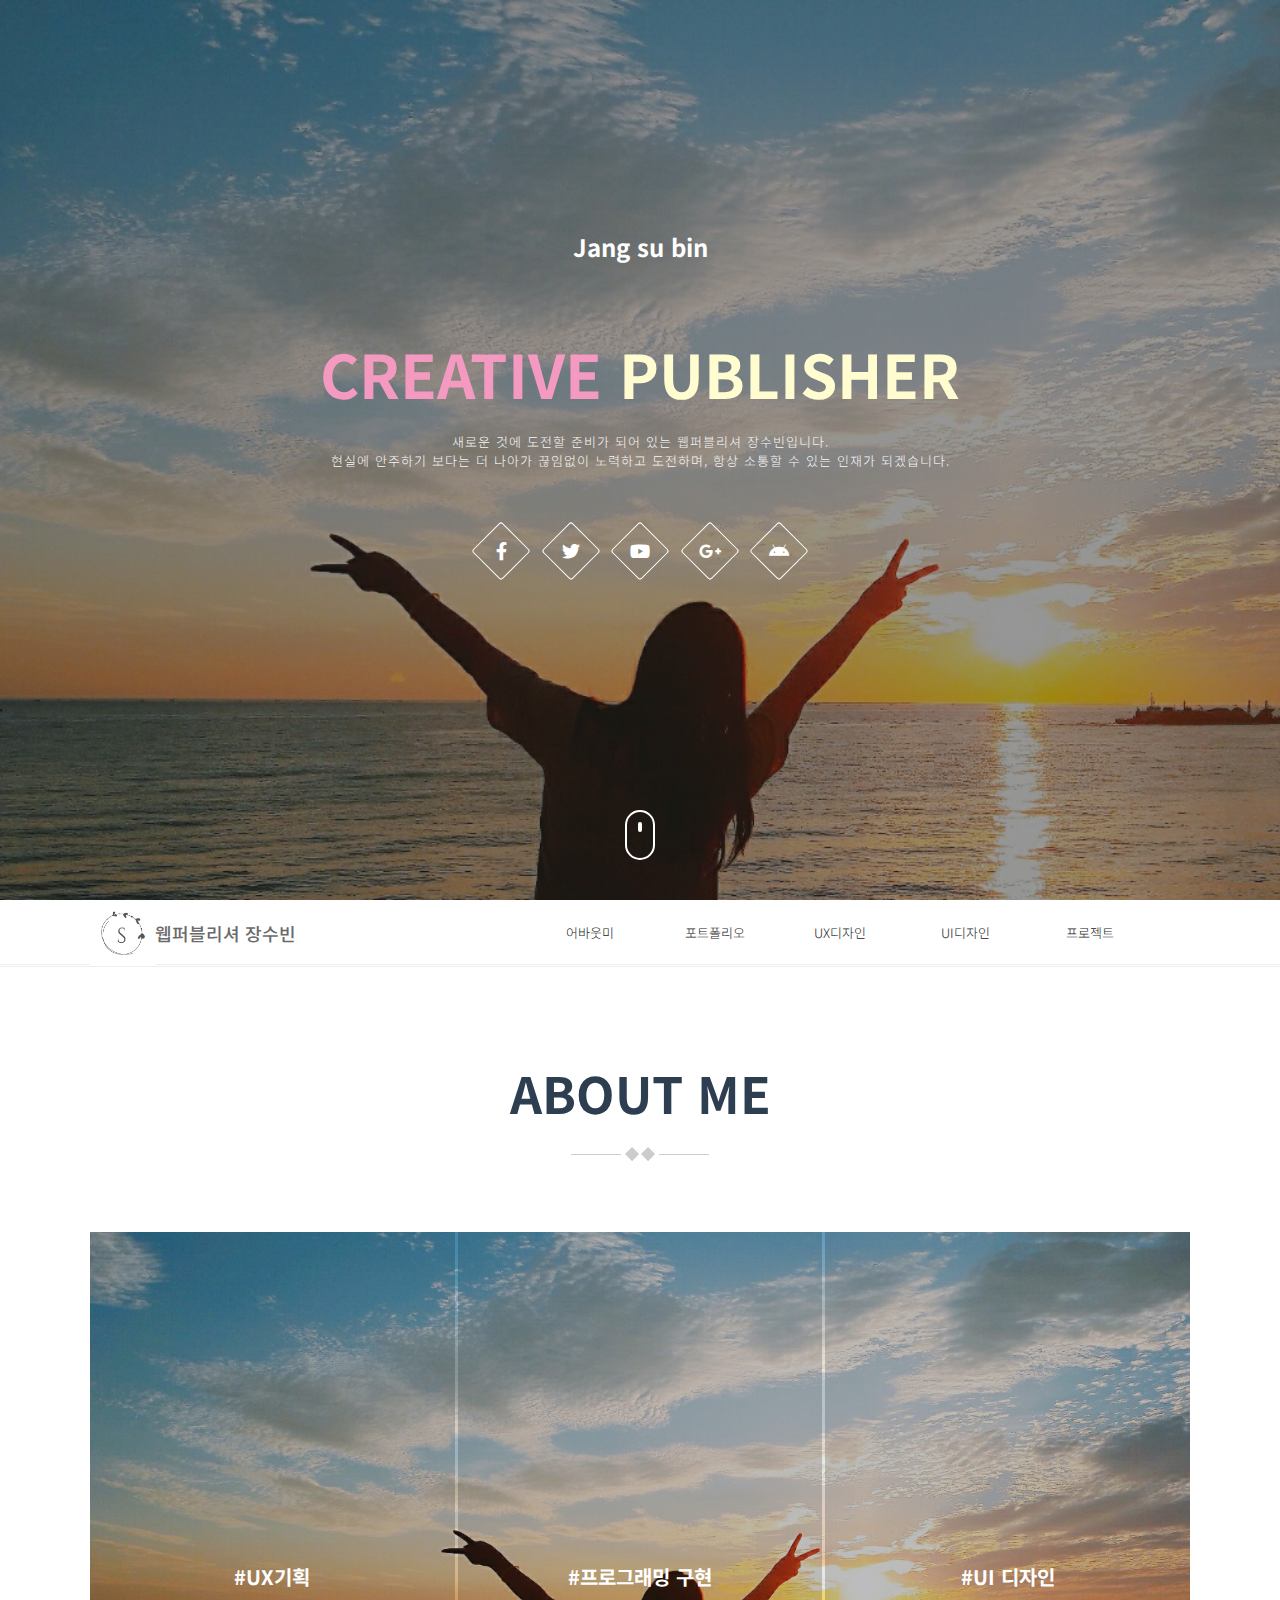
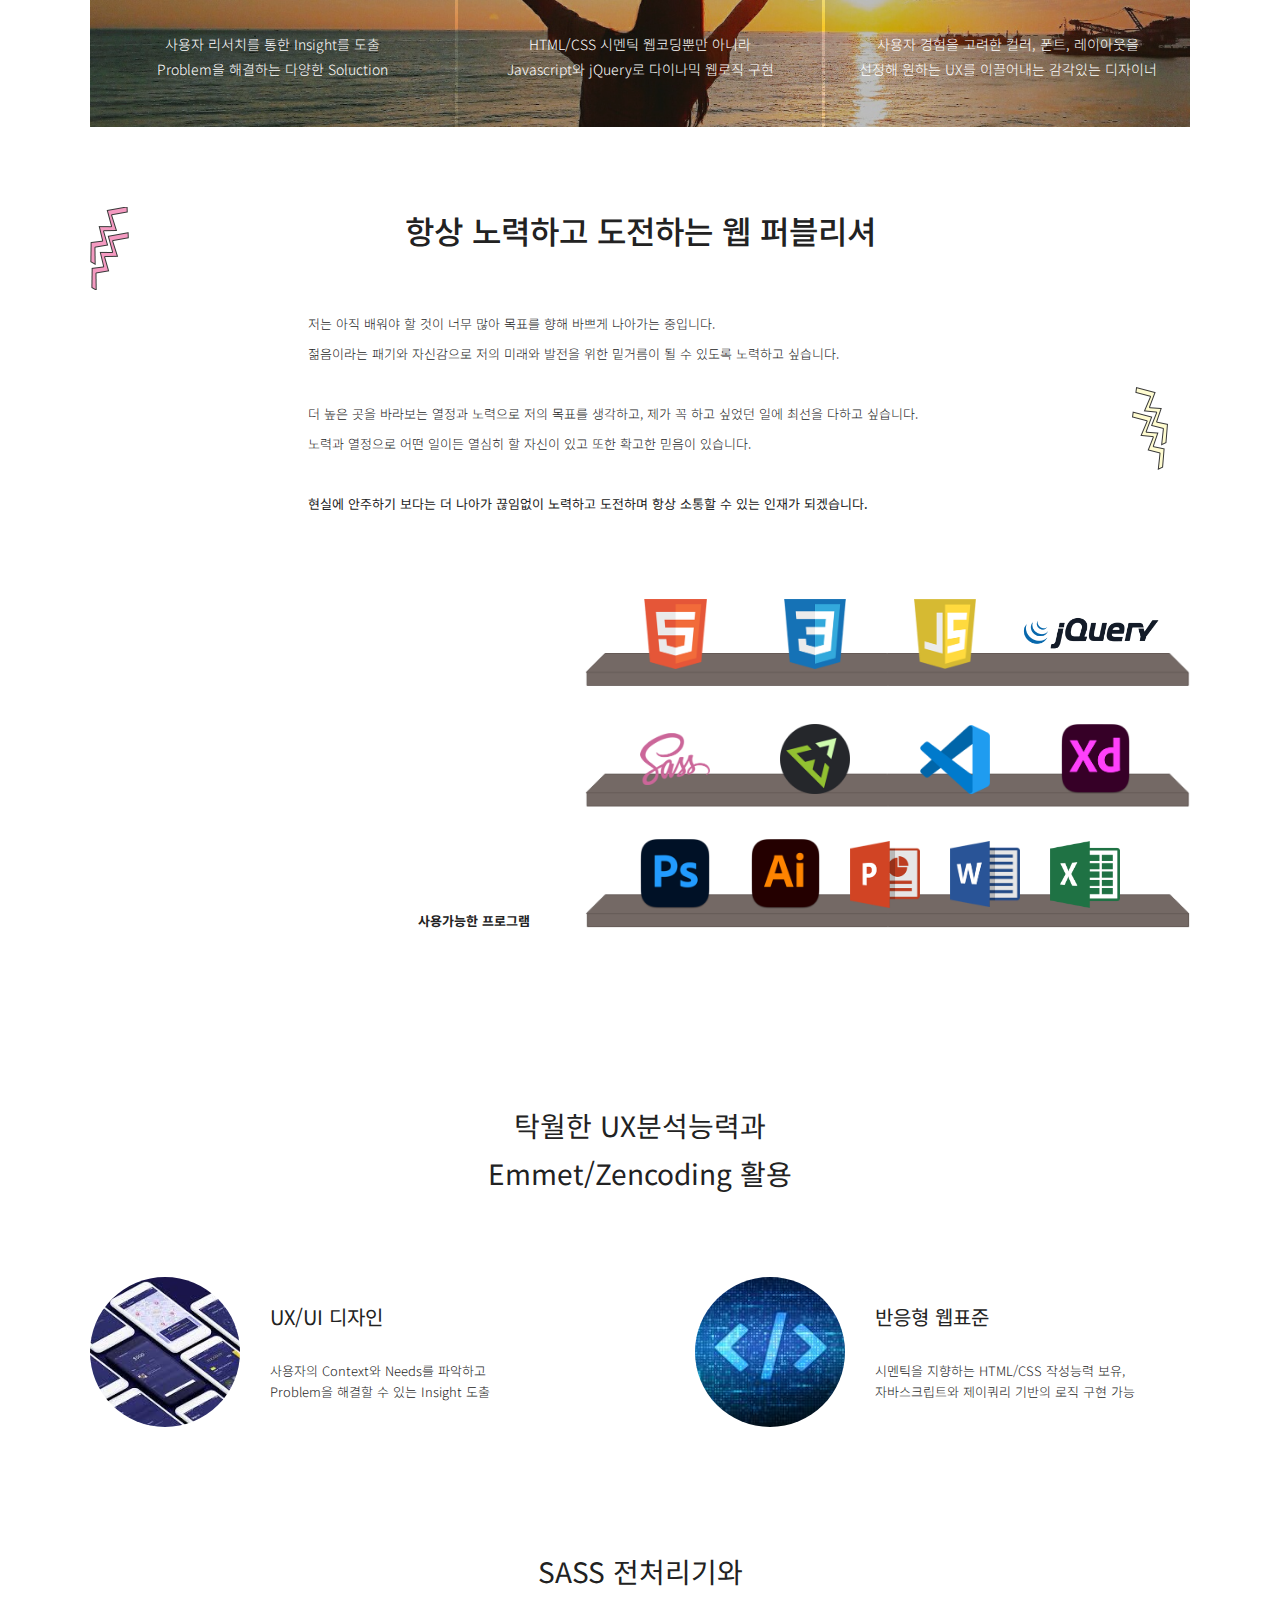
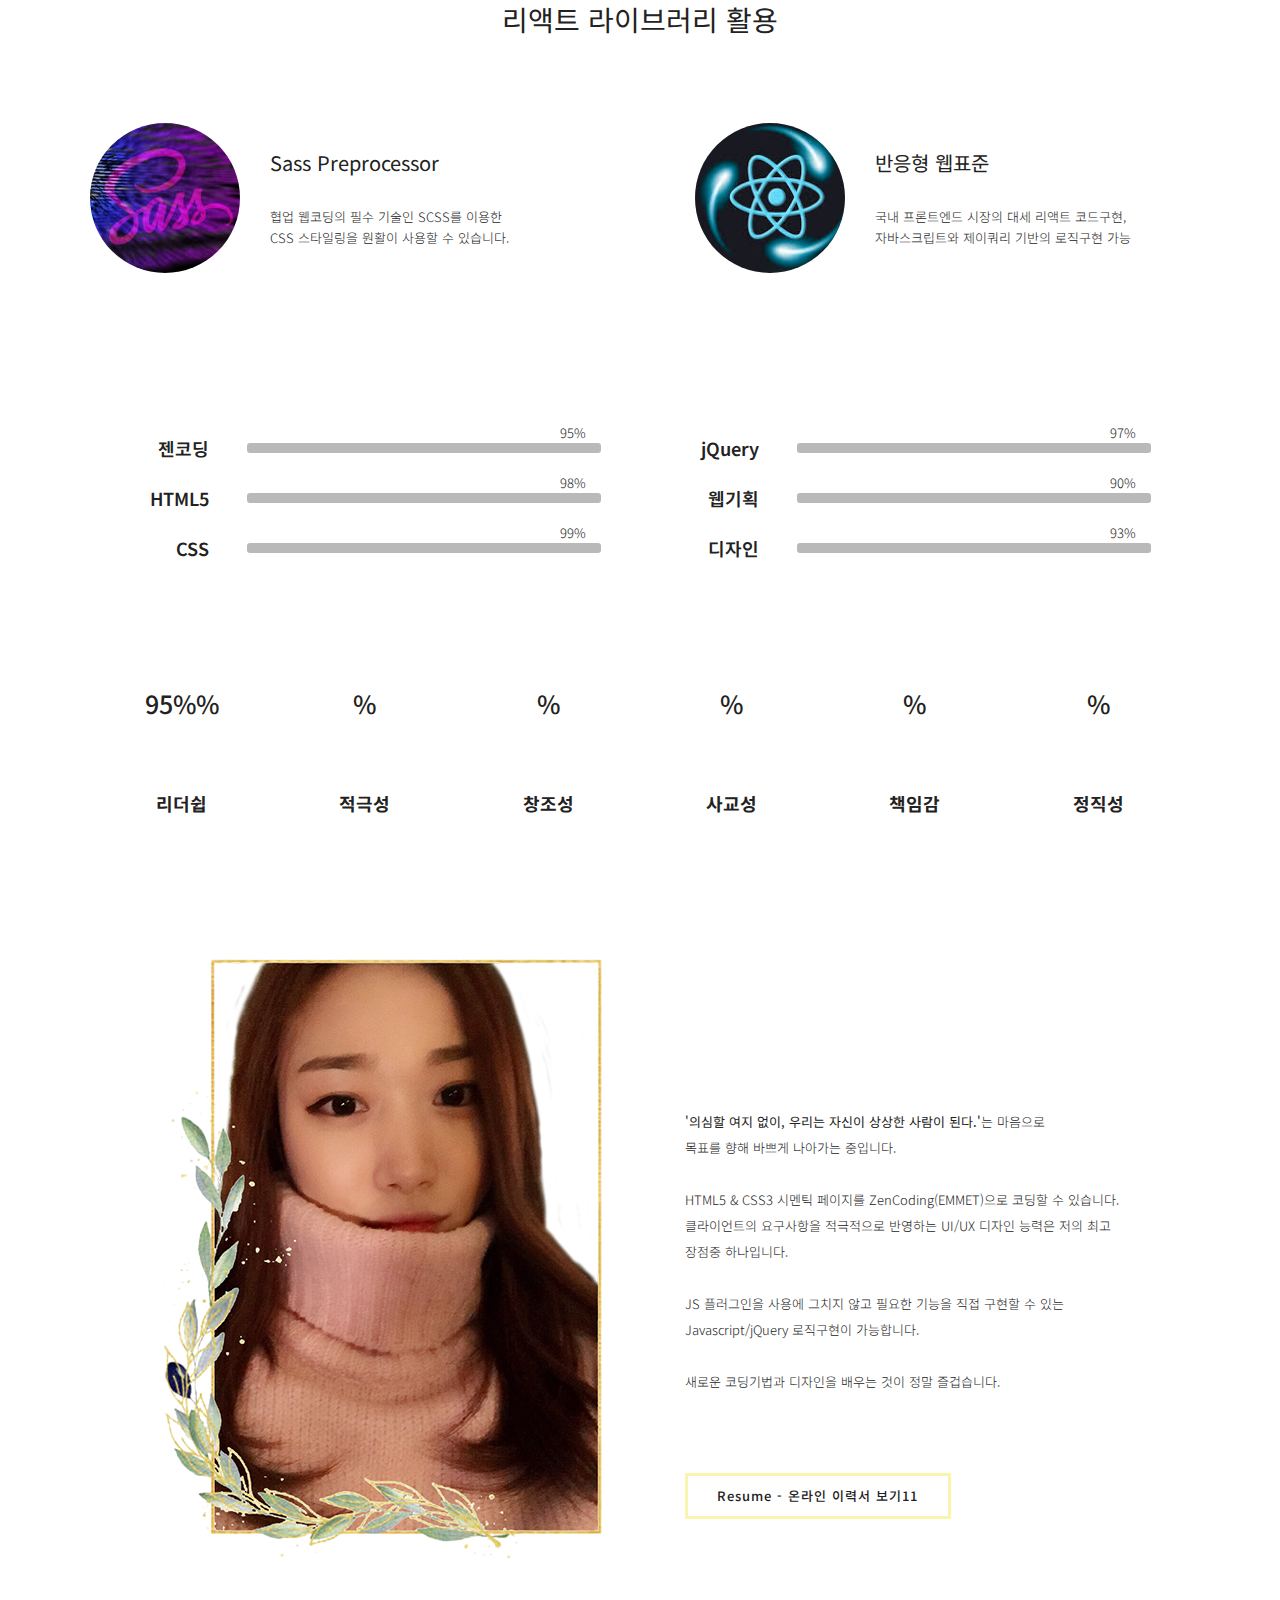
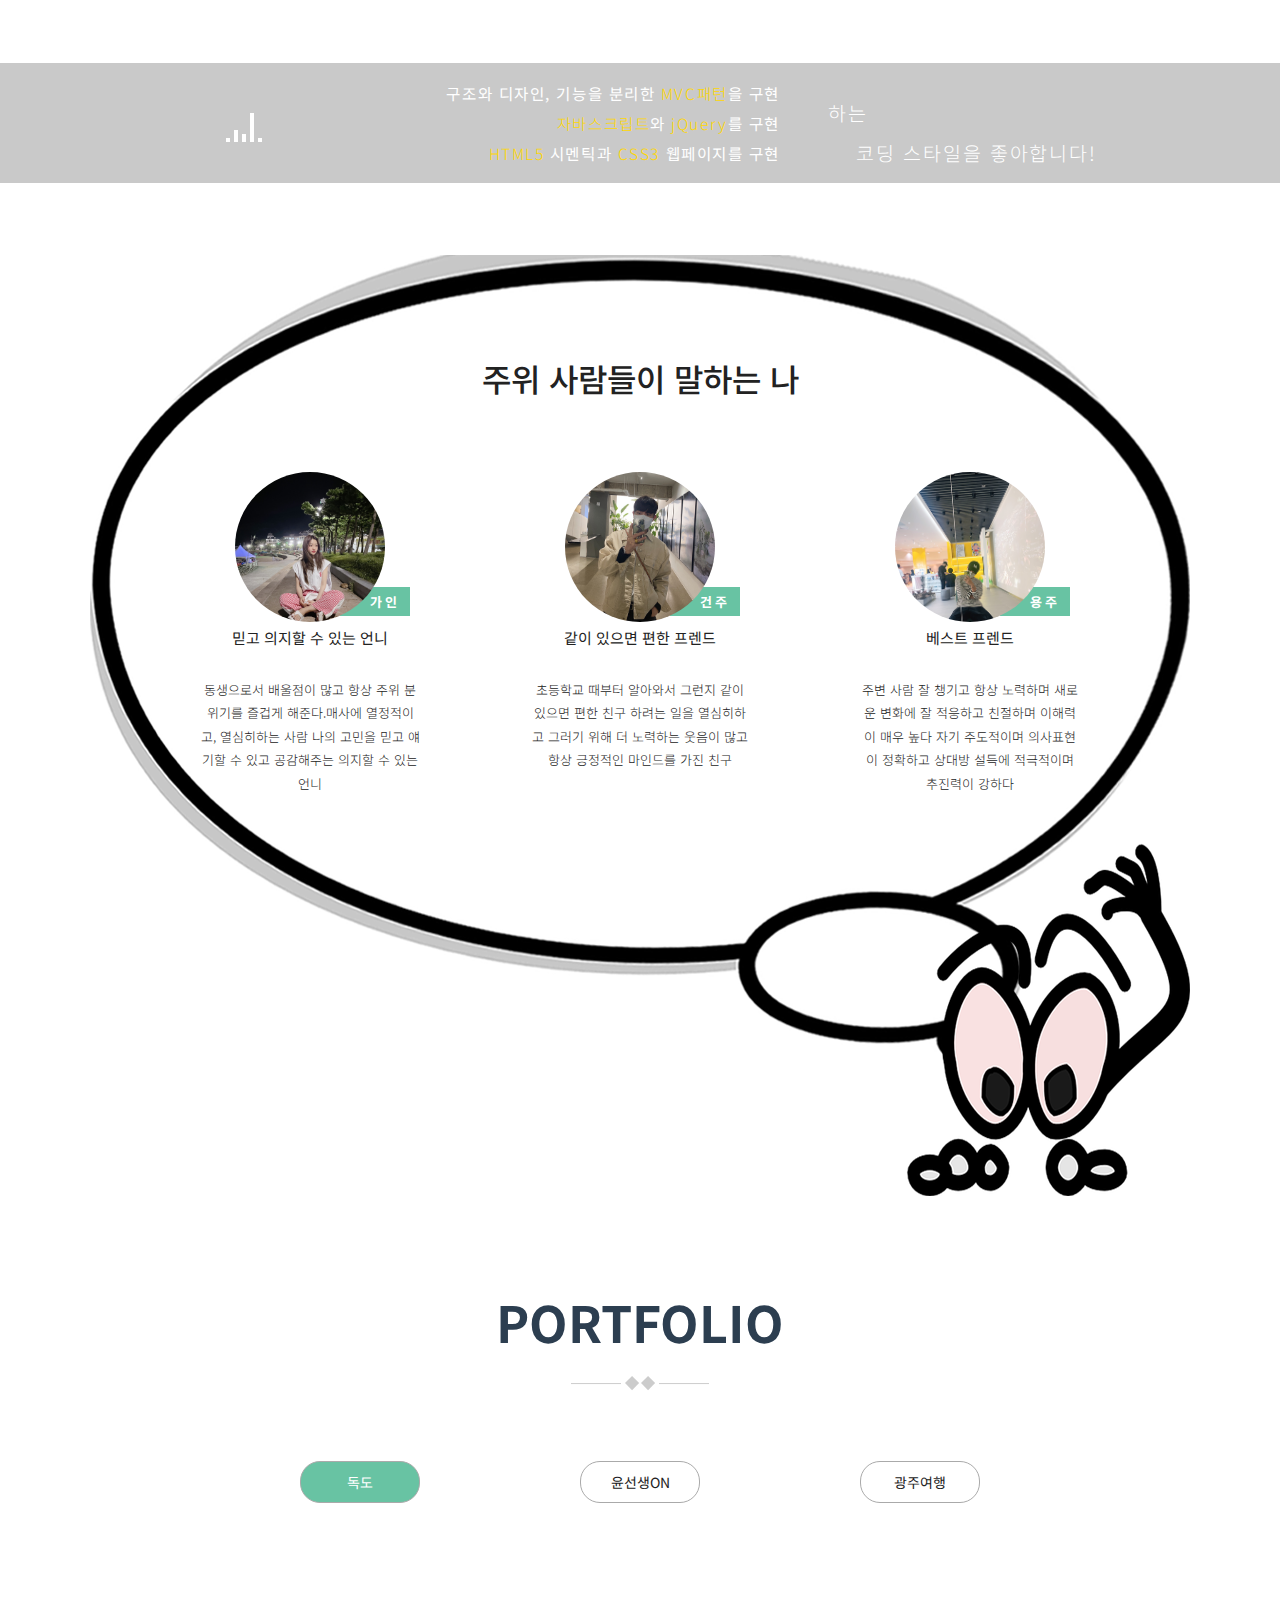
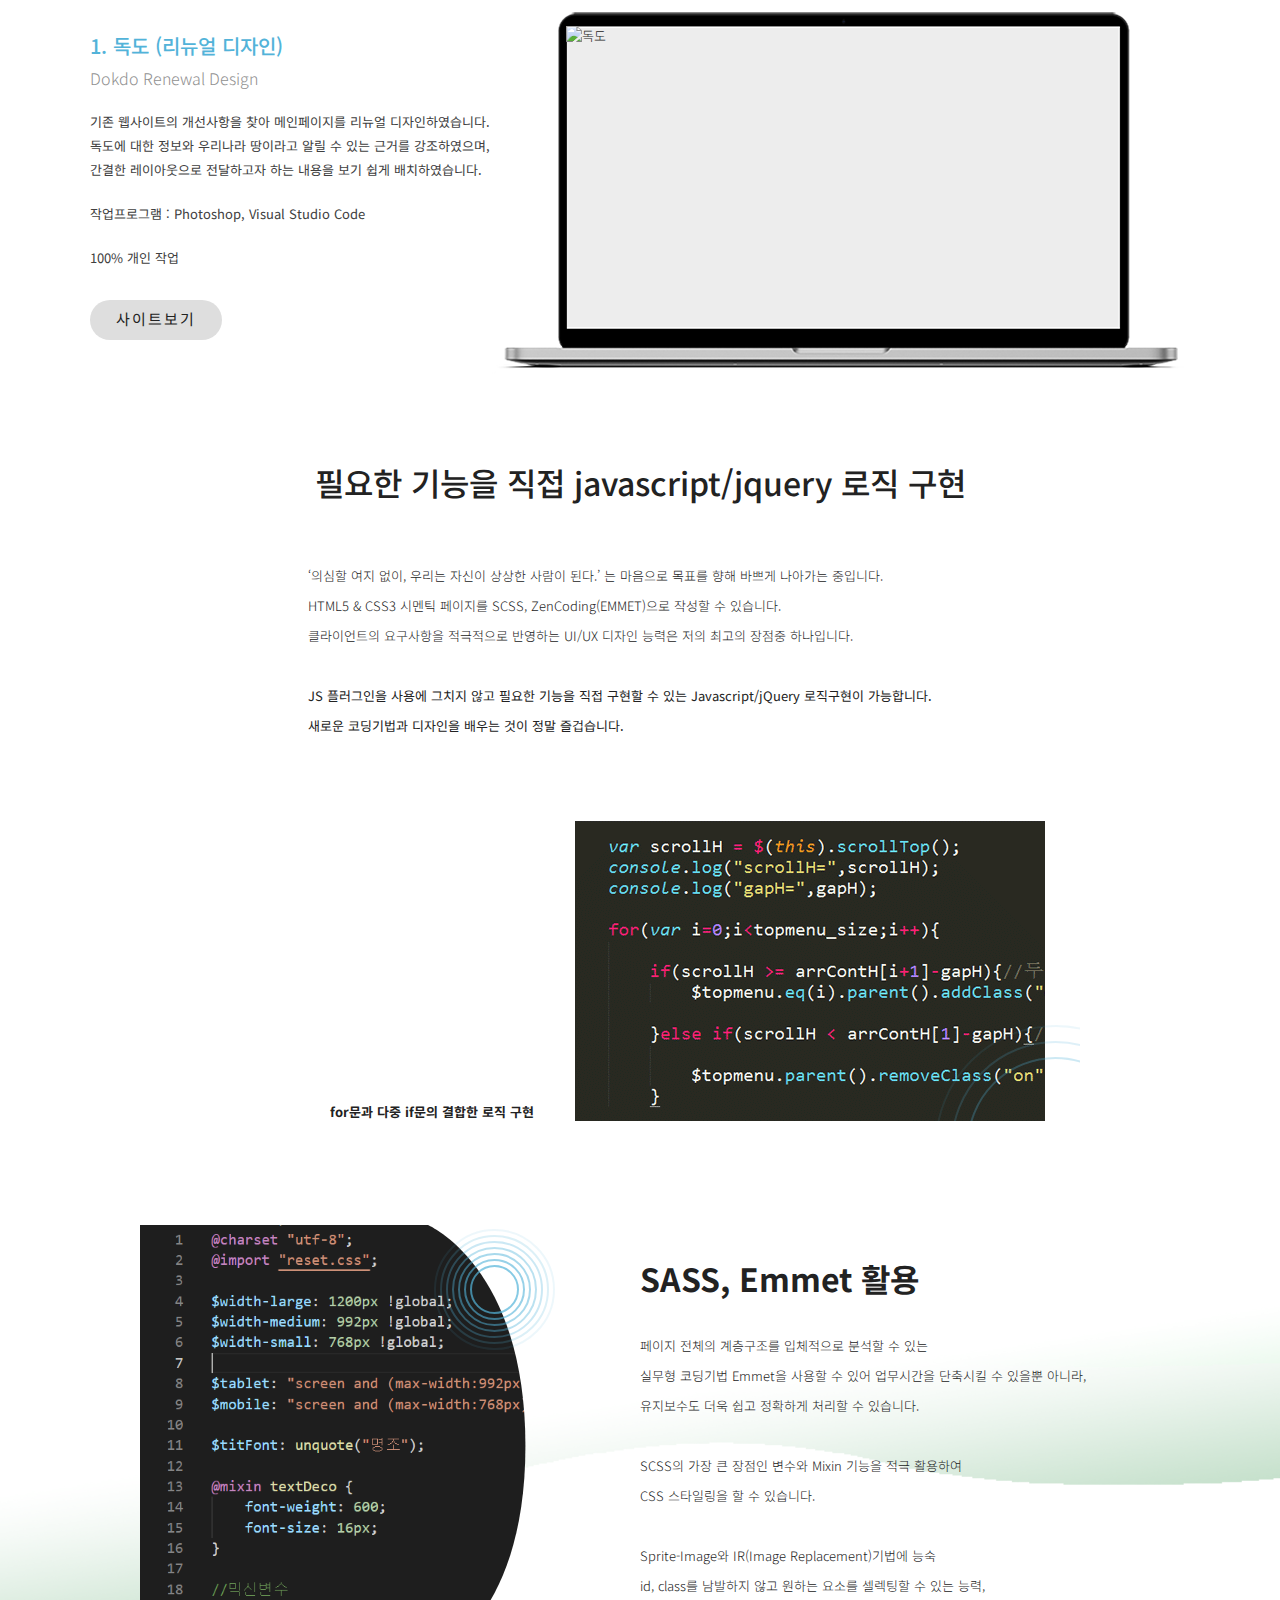
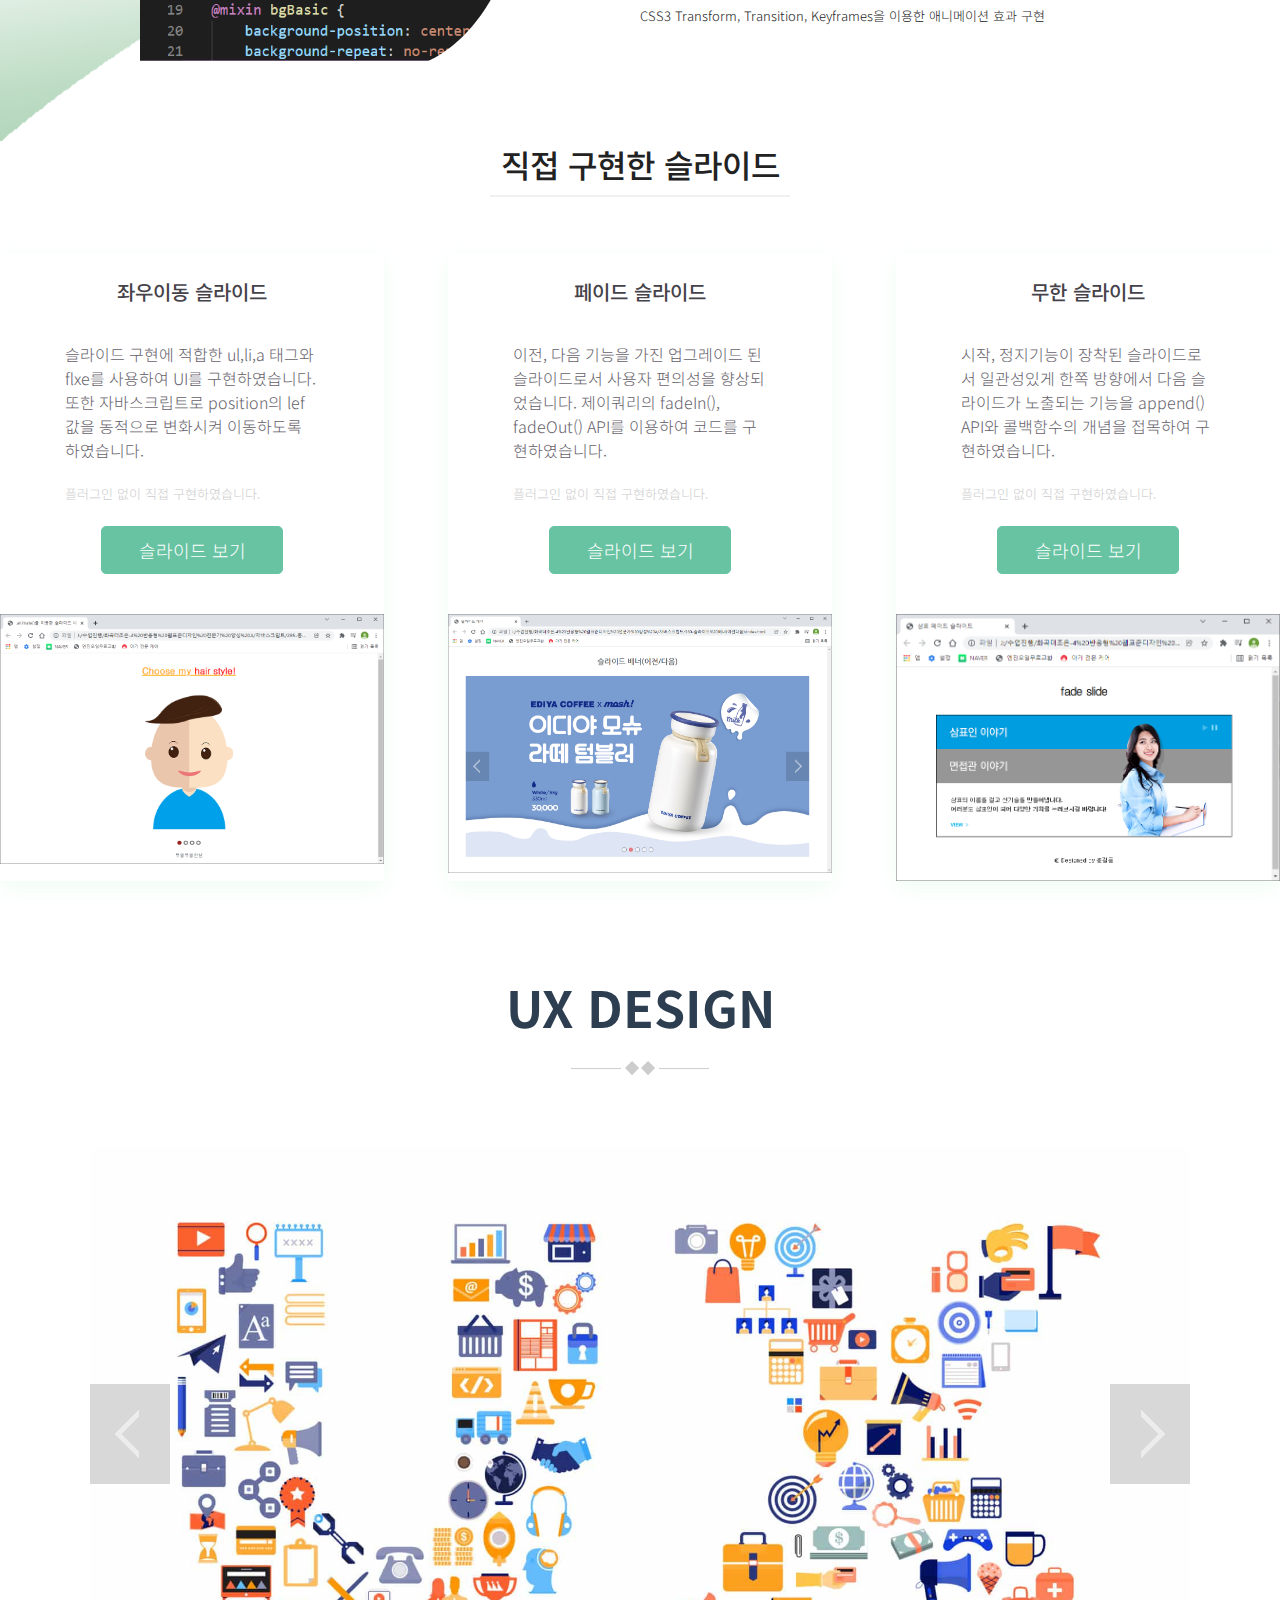
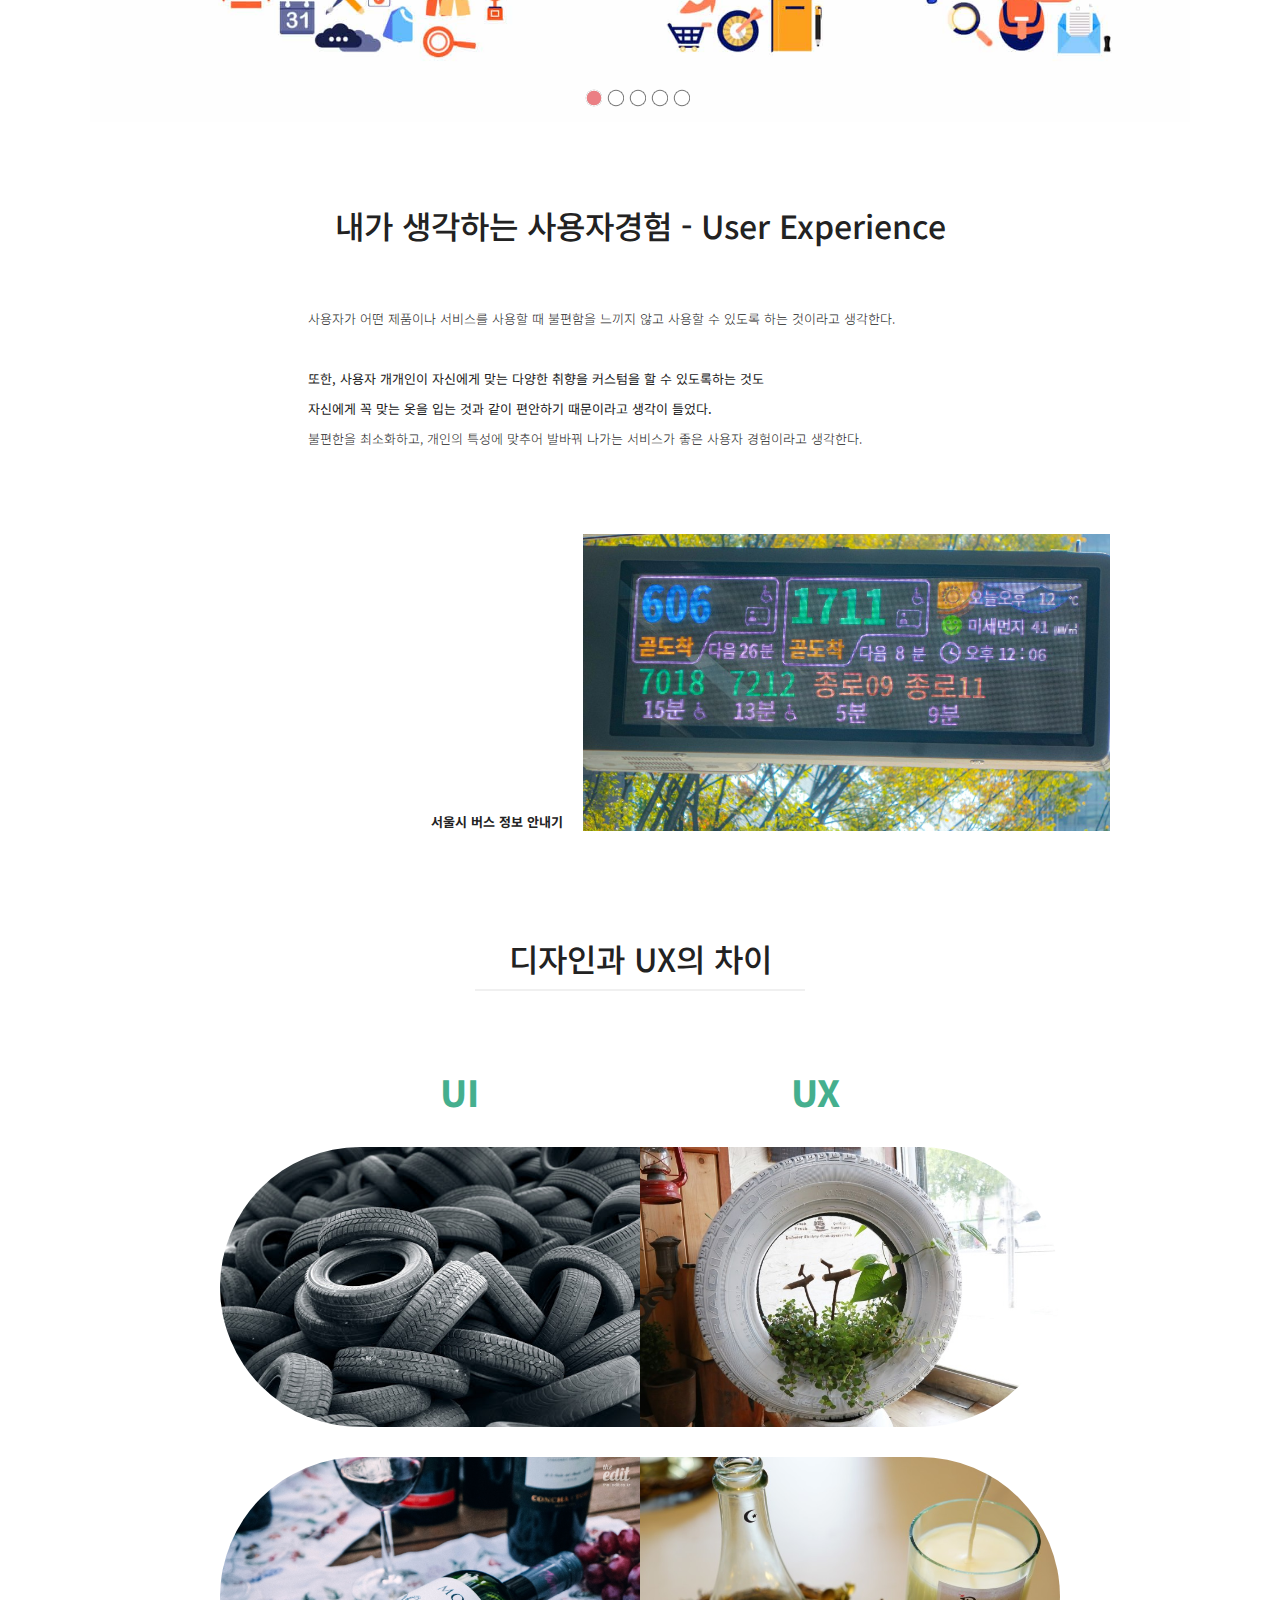
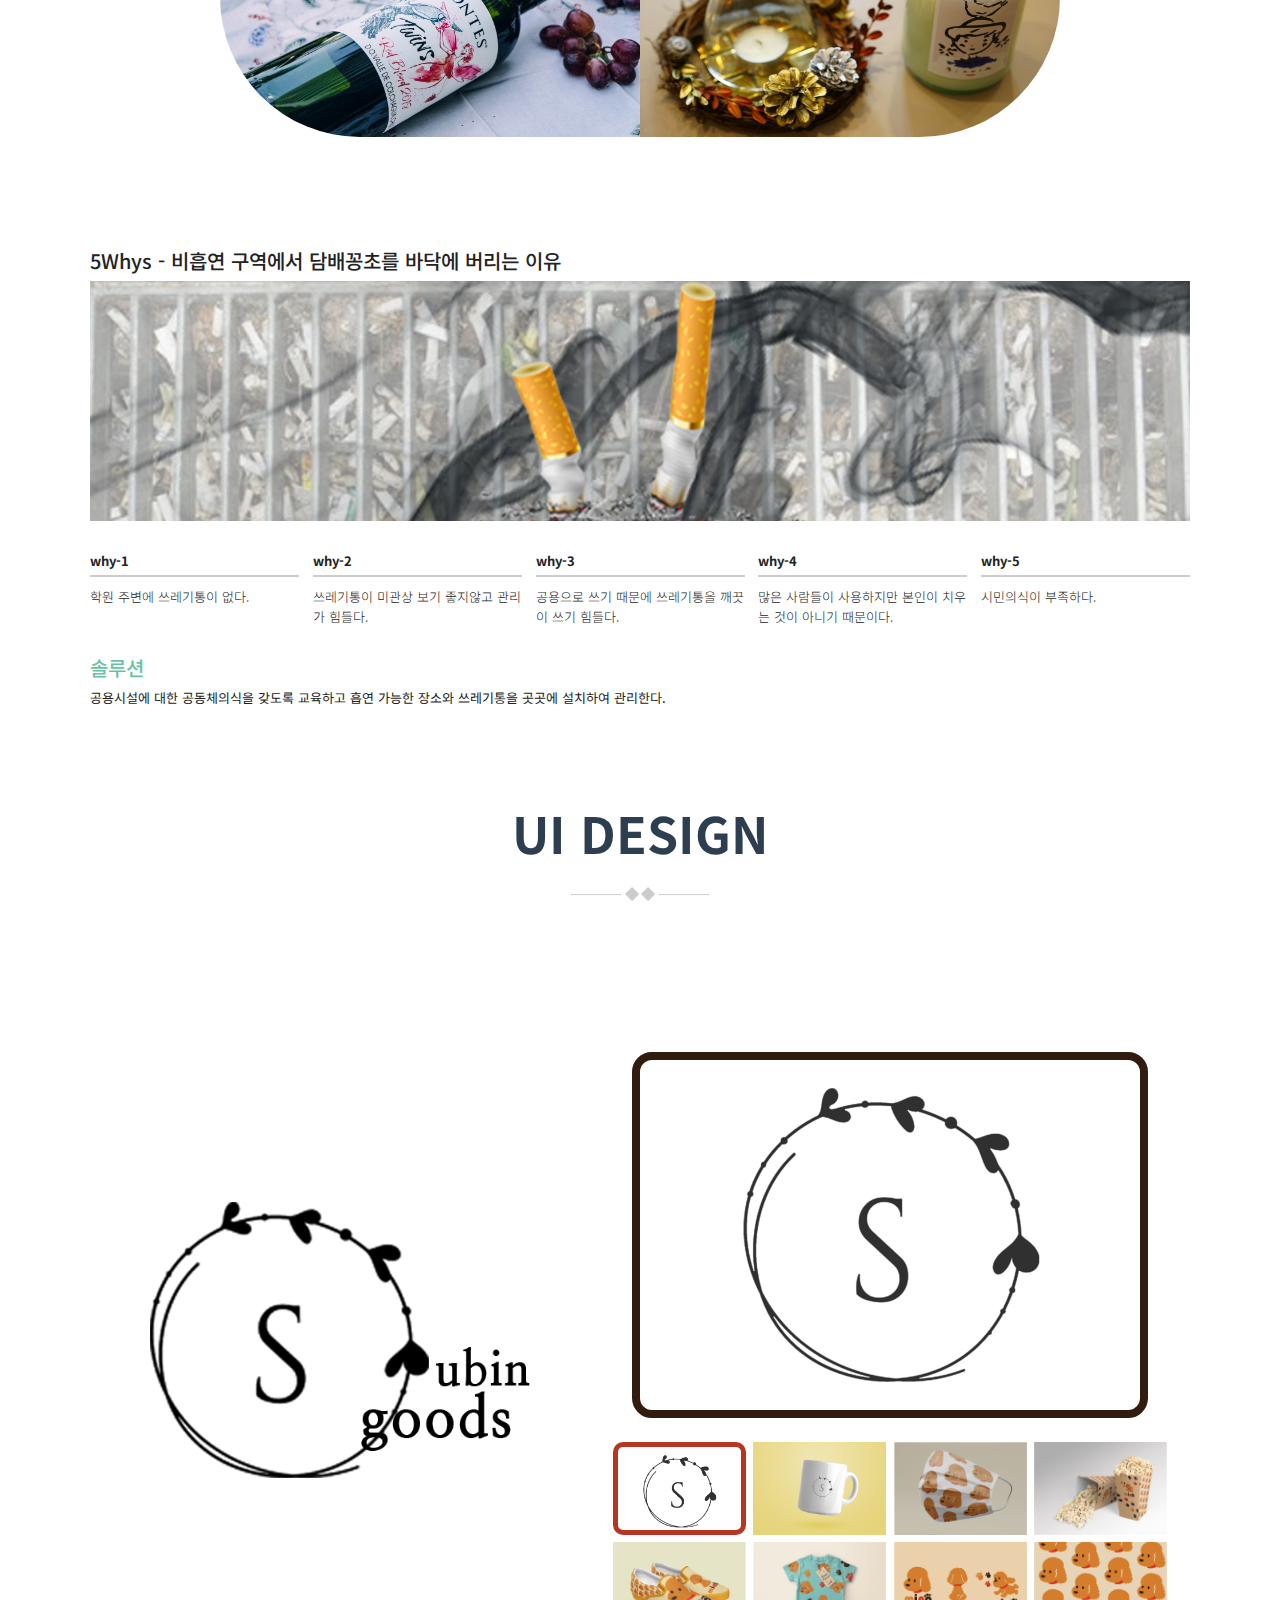
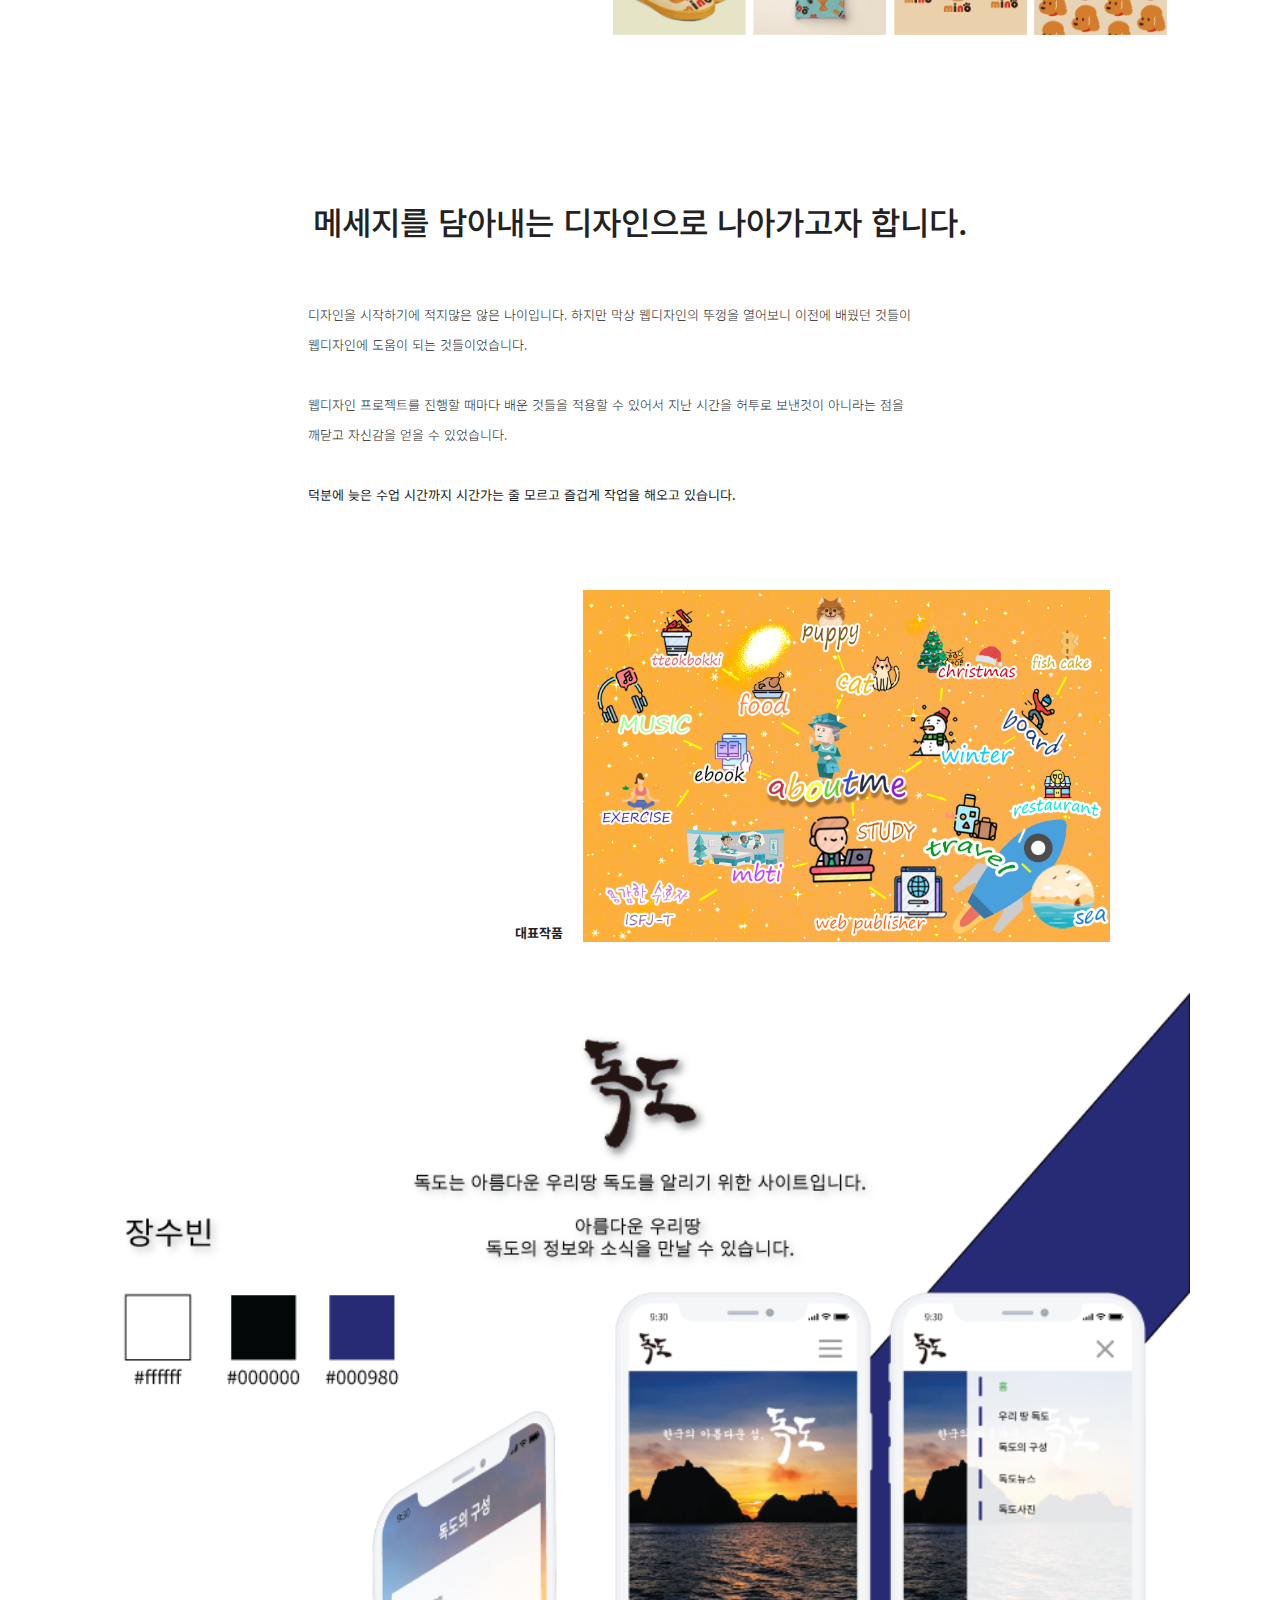
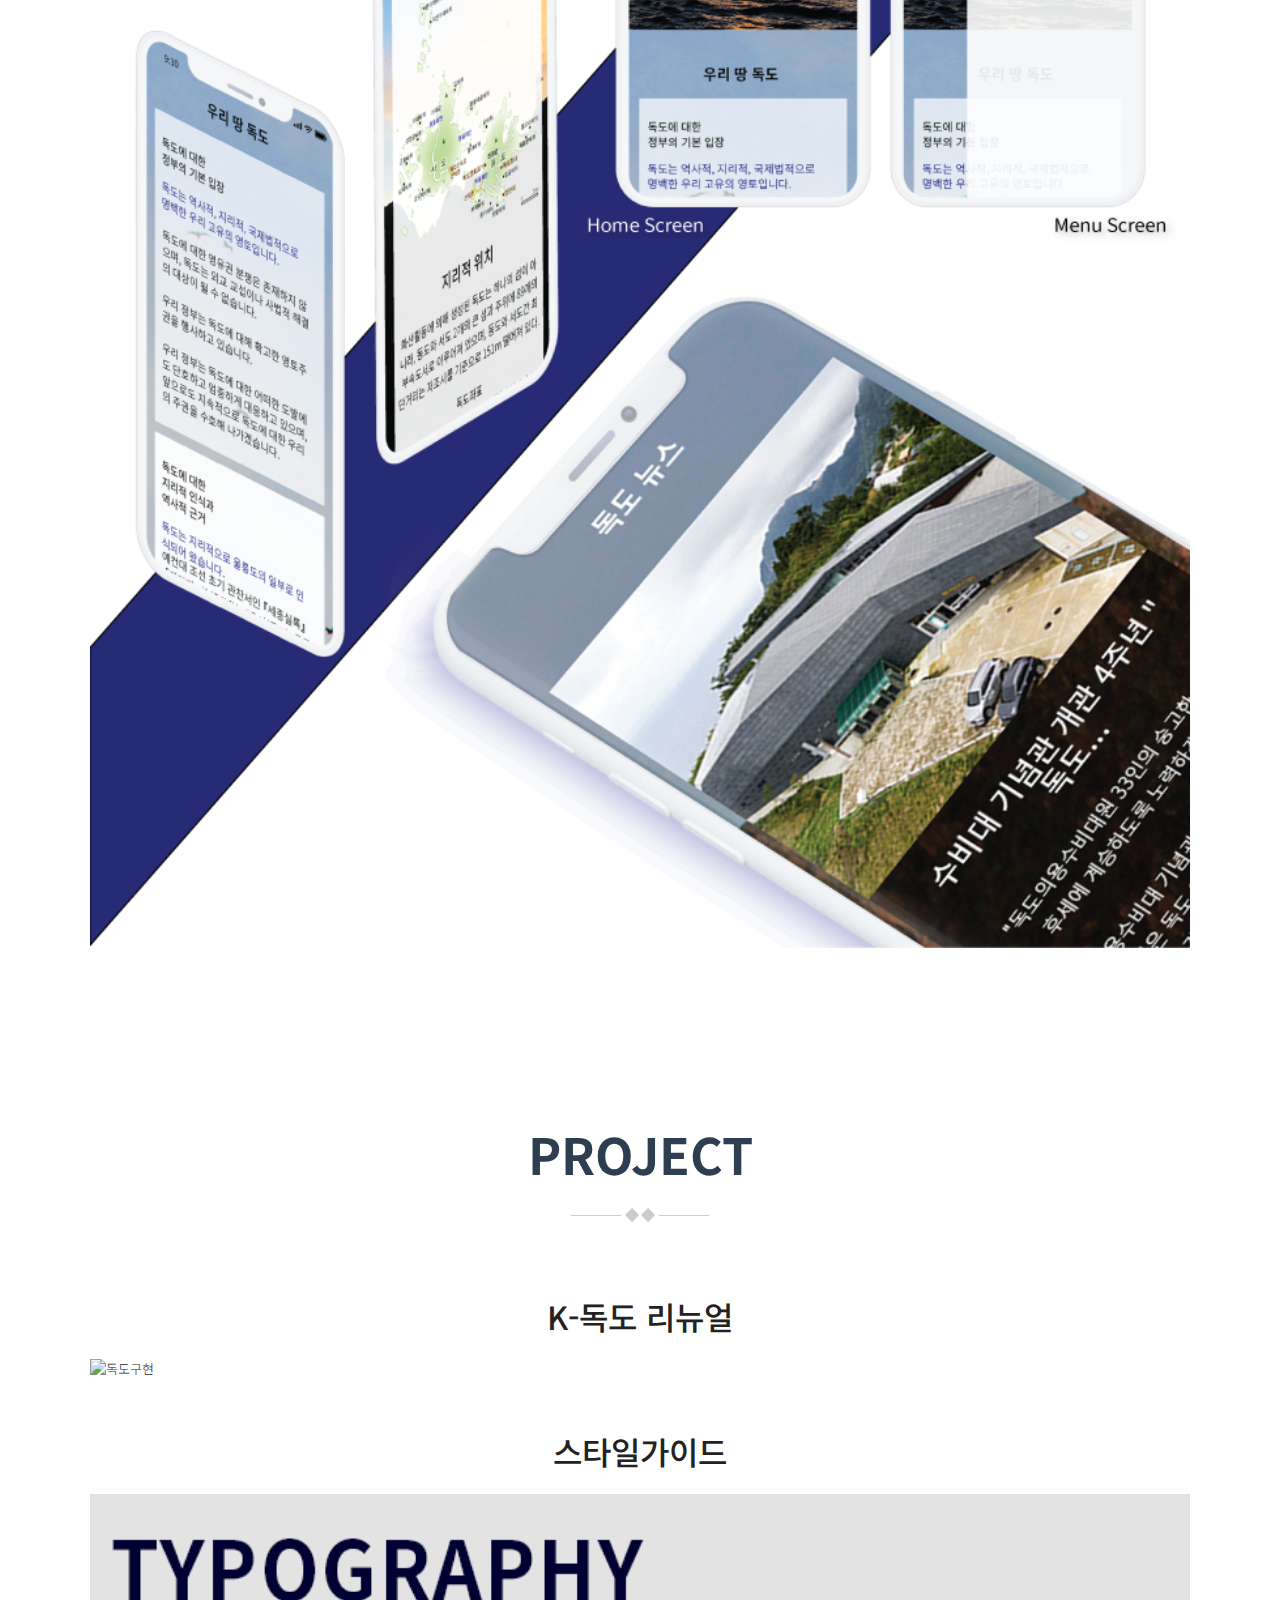
==== commit c236d799: "a" ====
--- a/index.html
+++ b/index.html
@@ -736,16 +736,19 @@
                 <div class="gallery-container">
 
                     <ul class="gallery-thmbs">
-                        <li class="on"><a href="./images/uidesign/gallery/mino-01.png"
+                        <li class="on"><a href="./images/uidesign/gallery/mino_thmb-01.png"
                                 title="미노를 캐릭터화한 귀여운 로고">미노캐릭터로고</a></li>
-                        <li><a href="./images/uidesign/gallery/mino-02.png" title="차 한잔하기 딱좋은 미노머그컵">미노머그컵</a></li>
-                        <li><a href="./images/uidesign/gallery/mino-03.png" title="이시국엔 마스크 필수!">미노마스크</a></li>
-                        <li><a href="./images/uidesign/gallery/mino-04.png" title="귀여운 미노가 프린트된 팝콘 패키징">미노팝콘</a></li>
-                        <li><a href="./images/uidesign/gallery/mino-05.png" title="미노가 그려진 아동화">미노슈즈</a></li>
-                        <li><a href="./images/uidesign/gallery/mino-06.png" title="미노패턴이 들어간 유아용 잠옷">미노코코낸내</a></li>
-                        <li><a href="./images/uidesign/gallery/mino-07.png" title="3가지 종류의 미노 캐릭터 로고">3 mino logos</a>
+                        <li><a href="./images/uidesign/gallery/mino_thmb-02.png" title="차 한잔하기 딱좋은 미노머그컵">미노머그컵</a></li>
+                        <li><a href="./images/uidesign/gallery/mino_thmb-03.png" title="이시국엔 마스크 필수!">미노마스크</a></li>
+                        <li><a href="./images/uidesign/gallery/mino_thmb-04.png" title="귀여운 미노가 프린트된 팝콘 패키징">미노팝콘</a>
                         </li>
-                        <li><a href="./images/uidesign/gallery/mino-08.png" title="다양하게 활용될수 있는 미노패턴">미노배경</a></li>
+                        <li><a href="./images/uidesign/gallery/mino_thmb-05.png" title="미노가 그려진 아동화">미노슈즈</a></li>
+                        <li><a href="./images/uidesign/gallery/mino_thmb-06.png" title="미노패턴이 들어간 유아용 잠옷">미노코코낸내</a>
+                        </li>
+                        <li><a href="./images/uidesign/gallery/mino_thmb-07.png" title="3가지 종류의 미노 캐릭터 로고">3 mino
+                                logos</a>
+                        </li>
+                        <li><a href="./images/uidesign/gallery/mino_thmb-08.png" title="다양하게 활용될수 있는 미노패턴">미노배경</a></li>
                     </ul>
                     <p class="gallery-screen">미노를 캐릭터화한 귀여운 로고</p>
 
--- a/css/style.css
+++ b/css/style.css
@@ -1869,7 +1869,7 @@
       -ms-flex-pack: end;
           justify-content: flex-end;
   padding: 80px 50px;
-  background-image: url(./../images/uidesign/gallery/mino-main.png), url(./../images/uidesign/gallery/mino-bg.png);
+  background-image: url(./../images/uidesign/gallery/mino-main.png);
   background-position: 60px 230px, 0 0;
   background-size: 380px auto, cover;
   background-repeat: no-repeat;
@@ -1968,7 +1968,7 @@
   height: 350px;
   margin-bottom: 20px;
   text-indent: -9999px;
-  background-image: url(./../images/uidesign/gallery/mino-01.png);
+  background-image: url(./../images/uidesign/gallery/mino_thmb-01.png);
   background-position: 50% 50%;
   background-size: cover;
   border: 8px solid #311c0f;
